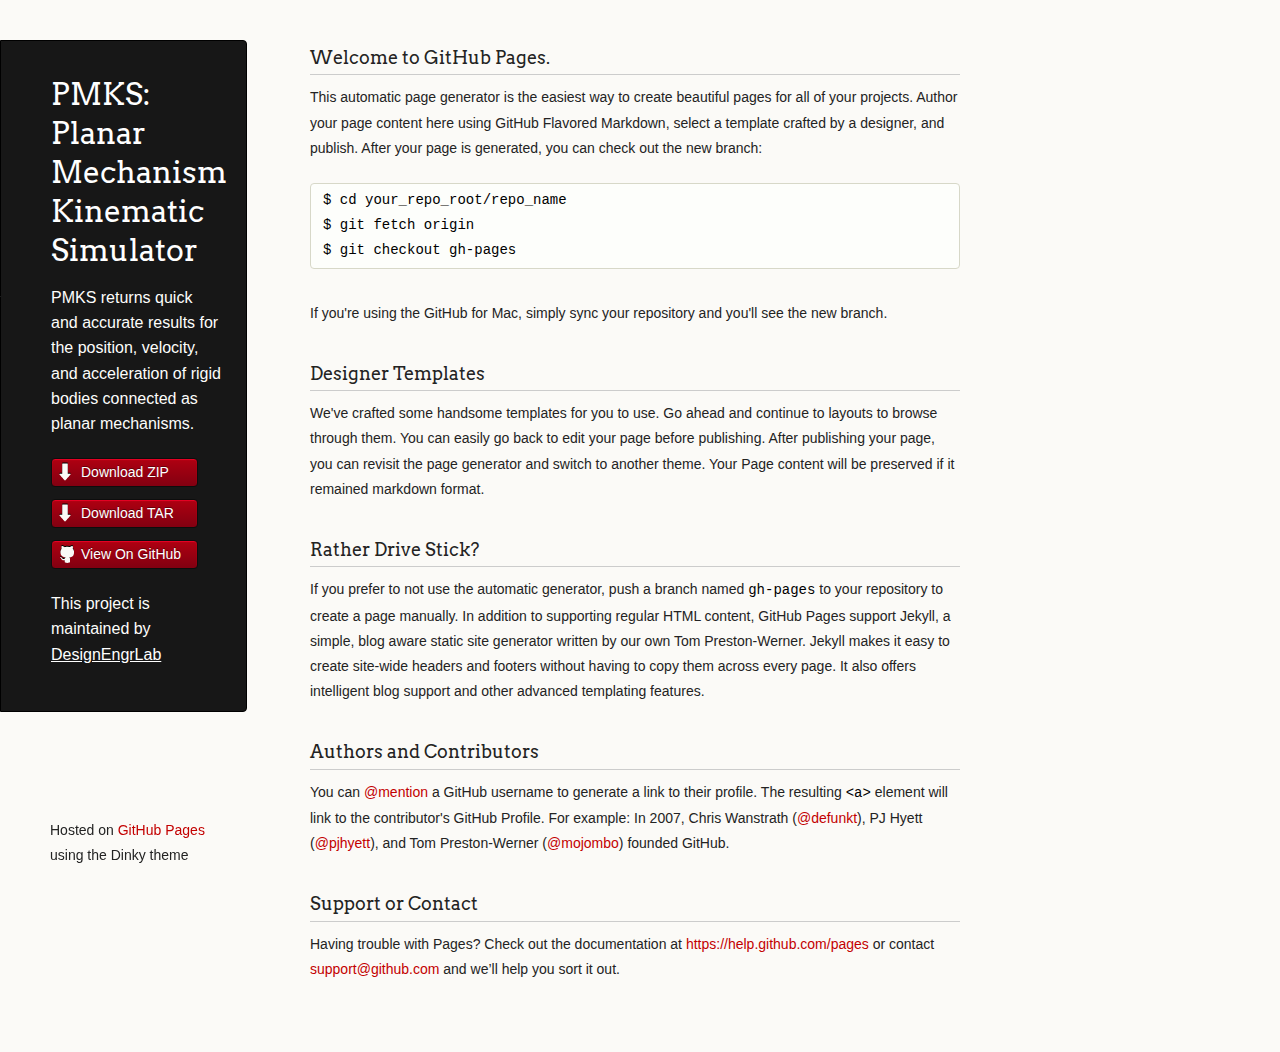
==== index.html @ d0c47548 "Create gh-pages branch via GitHub" ====
<!doctype html>
<html>
  <head>
    <meta charset="utf-8">
    <meta http-equiv="X-UA-Compatible" content="chrome=1">
    <title>PMKS: Planar Mechanism Kinematic Simulator by DesignEngrLab</title>

    <link rel="stylesheet" href="stylesheets/styles.css">
    <link rel="stylesheet" href="stylesheets/github-light.css">
    <script src="javascripts/scale.fix.js"></script>
    <meta name="viewport" content="width=device-width, initial-scale=1, user-scalable=no">
    <!--[if lt IE 9]>
    <script src="//html5shiv.googlecode.com/svn/trunk/html5.js"></script>
    <![endif]-->
  </head>
  <body>
    <div class="wrapper">
      <header>
        <h1 class="header">PMKS: Planar Mechanism Kinematic Simulator</h1>
        <p class="header">PMKS returns quick and accurate results for the position, velocity, and acceleration of rigid bodies connected as planar mechanisms.</p>

        <ul>
          <li class="download"><a class="buttons" href="https://github.com/DesignEngrLab/PMKS/zipball/master">Download ZIP</a></li>
          <li class="download"><a class="buttons" href="https://github.com/DesignEngrLab/PMKS/tarball/master">Download TAR</a></li>
          <li><a class="buttons github" href="https://github.com/DesignEngrLab/PMKS">View On GitHub</a></li>
        </ul>

        <p class="header">This project is maintained by <a class="header name" href="https://github.com/DesignEngrLab">DesignEngrLab</a></p>


      </header>
      <section>
        <h3>
<a id="welcome-to-github-pages" class="anchor" href="#welcome-to-github-pages" aria-hidden="true"><span class="octicon octicon-link"></span></a>Welcome to GitHub Pages.</h3>

<p>This automatic page generator is the easiest way to create beautiful pages for all of your projects. Author your page content here using GitHub Flavored Markdown, select a template crafted by a designer, and publish. After your page is generated, you can check out the new branch:</p>

<pre><code>$ cd your_repo_root/repo_name
$ git fetch origin
$ git checkout gh-pages
</code></pre>

<p>If you're using the GitHub for Mac, simply sync your repository and you'll see the new branch.</p>

<h3>
<a id="designer-templates" class="anchor" href="#designer-templates" aria-hidden="true"><span class="octicon octicon-link"></span></a>Designer Templates</h3>

<p>We've crafted some handsome templates for you to use. Go ahead and continue to layouts to browse through them. You can easily go back to edit your page before publishing. After publishing your page, you can revisit the page generator and switch to another theme. Your Page content will be preserved if it remained markdown format.</p>

<h3>
<a id="rather-drive-stick" class="anchor" href="#rather-drive-stick" aria-hidden="true"><span class="octicon octicon-link"></span></a>Rather Drive Stick?</h3>

<p>If you prefer to not use the automatic generator, push a branch named <code>gh-pages</code> to your repository to create a page manually. In addition to supporting regular HTML content, GitHub Pages support Jekyll, a simple, blog aware static site generator written by our own Tom Preston-Werner. Jekyll makes it easy to create site-wide headers and footers without having to copy them across every page. It also offers intelligent blog support and other advanced templating features.</p>

<h3>
<a id="authors-and-contributors" class="anchor" href="#authors-and-contributors" aria-hidden="true"><span class="octicon octicon-link"></span></a>Authors and Contributors</h3>

<p>You can <a href="https://github.com/blog/821" class="user-mention">@mention</a> a GitHub username to generate a link to their profile. The resulting <code>&lt;a&gt;</code> element will link to the contributor's GitHub Profile. For example: In 2007, Chris Wanstrath (<a href="https://github.com/defunkt" class="user-mention">@defunkt</a>), PJ Hyett (<a href="https://github.com/pjhyett" class="user-mention">@pjhyett</a>), and Tom Preston-Werner (<a href="https://github.com/mojombo" class="user-mention">@mojombo</a>) founded GitHub.</p>

<h3>
<a id="support-or-contact" class="anchor" href="#support-or-contact" aria-hidden="true"><span class="octicon octicon-link"></span></a>Support or Contact</h3>

<p>Having trouble with Pages? Check out the documentation at <a href="https://help.github.com/pages">https://help.github.com/pages</a> or contact <a href="mailto:support@github.com">support@github.com</a> and we’ll help you sort it out.</p>
      </section>
      <footer>
        <p><small>Hosted on <a href="https://pages.github.com">GitHub Pages</a> using the Dinky theme</small></p>
      </footer>
    </div>
    <!--[if !IE]><script>fixScale(document);</script><![endif]-->
		
  </body>
</html>
---- stylesheets/styles.css ----
@import url(https://fonts.googleapis.com/css?family=Arvo:400,700,400italic);

/* MeyerWeb Reset */

html, body, div, span, applet, object, iframe,
h1, h2, h3, h4, h5, h6, p, blockquote, pre,
a, abbr, acronym, address, big, cite, code,
del, dfn, em, img, ins, kbd, q, s, samp,
small, strike, strong, sub, sup, tt, var,
b, u, i, center,
dl, dt, dd, ol, ul, li,
fieldset, form, label, legend,
table, caption, tbody, tfoot, thead, tr, th, td,
article, aside, canvas, details, embed,
figure, figcaption, footer, header, hgroup,
menu, nav, output, ruby, section, summary,
time, mark, audio, video {
  margin: 0;
  padding: 0;
  border: 0;
  font: inherit;
  vertical-align: baseline;
}


/* Base text styles */

body {
  padding:10px 50px 0 0;
  font-family:"Helvetica Neue", Helvetica, Arial, sans-serif;
	font-size: 14px;
	color: #232323;
	background-color: #FBFAF7;
	margin: 0;
	line-height: 1.8em;
	-webkit-font-smoothing: antialiased;

}

h1, h2, h3, h4, h5, h6 {
  color:#232323;
  margin:36px 0 10px;
}

p, ul, ol, table, dl {
  margin:0 0 22px;
}

h1, h2, h3 {
	font-family: Arvo, Monaco, serif;
  line-height:1.3;
	font-weight: normal;
}

h1,h2, h3 {
	display: block;
	border-bottom: 1px solid #ccc;
	padding-bottom: 5px;
}

h1 {
	font-size: 30px;
}

h2 {
	font-size: 24px;
}

h3 {
	font-size: 18px;
}

h4, h5, h6 {
	font-family: Arvo, Monaco, serif;
	font-weight: 700;
}

a {
  color:#C30000;
  font-weight:200;
  text-decoration:none;
}

a:hover {
	text-decoration: underline;
}

a small {
	font-size: 12px;
}

em {
	font-style: italic;
}

strong {
  font-weight:700;
}

ul {
  list-style-position: inside;
  list-style: disc;
  padding-left: 25px;
}

ol {
  list-style-position: inside;
  list-style: decimal;
  padding-left: 25px;
}

blockquote {
  margin: 0;
  padding: 0 0 0 20px;
  font-style: italic;
}

dl, dt, dd, dl p {
	font-color: #444;
}

dl dt {
  font-weight: bold;
}

dl dd {
  padding-left: 20px;
  font-style: italic;
}

dl p {
  padding-left: 20px;
  font-style: italic;
}

hr {
  border:0;
  background:#ccc;
  height:1px;
  margin:0 0 24px;
}

/* Images */

img {
  position: relative;
  margin: 0 auto;
  max-width: 650px;
  padding: 5px;
  margin: 10px 0 32px 0;
  border: 1px solid #ccc;
}

p img {
  display: inline;
  margin: 0;
  padding: 0;
  vertical-align: middle;
  text-align: center;
  border: none;
}

/* Code blocks */

code, pre {
	font-family: Monaco, "Bitstream Vera Sans Mono", "Lucida Console", Terminal, monospace;
  color:#000;
  font-size:14px;
}

pre {
	padding: 4px 12px;
  background: #FDFEFB;
  border-radius:4px;
  border:1px solid #D7D8C8;
  overflow: auto;
  overflow-y: hidden;
	margin-bottom: 32px;
}


/* Tables */

table {
  width:100%;
}

table {
  border: 1px solid #ccc;
  margin-bottom: 32px;
  text-align: left;
 }

th {
  font-family: 'Arvo', Helvetica, Arial, sans-serif;
	font-size: 18px;
	font-weight: normal;
  padding: 10px;
  background: #232323;
  color: #FDFEFB;
 }

td {
  padding: 10px;
	background: #ccc;
 }


/* Wrapper */
.wrapper {
  width:960px;
}


/* Header */

header {
	background-color: #171717;
	color: #FDFDFB;
  width:170px;
  float:left;
  position:fixed;
	border: 1px solid #000;
	-webkit-border-top-right-radius: 4px;
	-webkit-border-bottom-right-radius: 4px;
	-moz-border-radius-topright: 4px;
	-moz-border-radius-bottomright: 4px;
	border-top-right-radius: 4px;
	border-bottom-right-radius: 4px;
	padding: 34px 25px 22px 50px;
	margin: 30px 25px 0 0;
	-webkit-font-smoothing: antialiased;
}

p.header {
	font-size: 16px;
}

h1.header {
	font-family: Arvo, sans-serif;
	font-size: 30px;
	font-weight: 300;
	line-height: 1.3em;
	border-bottom: none;
	margin-top: 0;
}


h1.header, a.header, a.name, header a{
	color: #fff;
}

a.header {
	text-decoration: underline;
}

a.name {
	white-space: nowrap;
}

header ul {
  list-style:none;
  padding:0;
}

header li {
	list-style-type: none;
  width:132px;
  height:15px;
	margin-bottom: 12px;
	line-height: 1em;
	padding: 6px 6px 6px 7px;

	background: #AF0011;
	background: -moz-linear-gradient(top, #AF0011 0%, #820011 100%);
  background: -webkit-gradient(linear, left top, left bottom, color-stop(0%,#f8f8f8), color-stop(100%,#dddddd));
  background: -webkit-linear-gradient(top, #AF0011 0%,#820011 100%);
  background: -o-linear-gradient(top, #AF0011 0%,#820011 100%);
  background: -ms-linear-gradient(top, #AF0011 0%,#820011 100%);
  background: linear-gradient(top, #AF0011 0%,#820011 100%);

	border-radius:4px;
  border:1px solid #0D0D0D;

	-webkit-box-shadow: inset 0px 1px 1px 0 rgba(233,2,38, 1);
	box-shadow: inset 0px 1px 1px 0 rgba(233,2,38, 1);

}

header li:hover {
	background: #C3001D;
	background: -moz-linear-gradient(top, #C3001D 0%, #950119 100%);
  background: -webkit-gradient(linear, left top, left bottom, color-stop(0%,#f8f8f8), color-stop(100%,#dddddd));
  background: -webkit-linear-gradient(top, #C3001D 0%,#950119 100%);
  background: -o-linear-gradient(top, #C3001D 0%,#950119 100%);
  background: -ms-linear-gradient(top, #C3001D 0%,#950119 100%);
  background: linear-gradient(top, #C3001D 0%,#950119 100%);
}

a.buttons {
	-webkit-font-smoothing: antialiased;
	background: url(../images/arrow-down.png) no-repeat;
	font-weight: normal;
	text-shadow: rgba(0, 0, 0, 0.4) 0 -1px 0;
	padding: 2px 2px 2px 22px;
	height: 30px;
}

a.github {
	background: url(../images/octocat-small.png) no-repeat 1px;
}

a.buttons:hover {
	color: #fff;
	text-decoration: none;
}


/* Section - for main page content */

section {
  width:650px;
  float:right;
  padding-bottom:50px;
}


/* Footer */

footer {
  width:170px;
  float:left;
  position:fixed;
  bottom:10px;
	padding-left: 50px;
}

@media print, screen and (max-width: 960px) {

  div.wrapper {
    width:auto;
    margin:0;
  }

  header, section, footer {
    float:none;
    position:static;
    width:auto;
  }

	footer {
		border-top: 1px solid #ccc;
		margin:0 84px 0 50px;
		padding:0;
	}

  header {
    padding-right:320px;
  }

  section {
    padding:20px 84px 20px 50px;
    margin:0 0 20px;
  }

  header a small {
    display:inline;
  }

  header ul {
    position:absolute;
    right:130px;
    top:84px;
  }
}

@media print, screen and (max-width: 720px) {
  body {
    word-wrap:break-word;
  }

  header {
    padding:10px 20px 0;
		margin-right: 0;
  }

	section {
    padding:10px 0 10px 20px;
    margin:0 0 30px;
  }

	footer {
		margin: 0 0 0 30px;
	}

  header ul, header p.view {
    position:static;
  }
}

@media print, screen and (max-width: 480px) {

  header ul li.download {
    display:none;
  }

	footer {
		margin: 0 0 0 20px;
	}

	footer a{
		display:block;
	}

}

@media print {
  body {
    padding:0.4in;
    font-size:12pt;
    color:#444;
  }
}
---- stylesheets/github-light.css ----
/*
   Copyright 2014 GitHub Inc.

   Licensed under the Apache License, Version 2.0 (the "License");
   you may not use this file except in compliance with the License.
   You may obtain a copy of the License at

       http://www.apache.org/licenses/LICENSE-2.0

   Unless required by applicable law or agreed to in writing, software
   distributed under the License is distributed on an "AS IS" BASIS,
   WITHOUT WARRANTIES OR CONDITIONS OF ANY KIND, either express or implied.
   See the License for the specific language governing permissions and
   limitations under the License.

*/

.pl-c /* comment */ {
  color: #969896;
}

.pl-c1      /* constant, markup.raw, meta.diff.header, meta.module-reference, meta.property-name, support, support.constant, support.variable, variable.other.constant */,
.pl-s .pl-v /* string variable */ {
  color: #0086b3;
}

.pl-e  /* entity */,
.pl-en /* entity.name */ {
  color: #795da3;
}

.pl-s .pl-s1 /* string source */,
.pl-smi      /* storage.modifier.import, storage.modifier.package, storage.type.java, variable.other, variable.parameter.function */ {
  color: #333;
}

.pl-ent /* entity.name.tag */ {
  color: #63a35c;
}

.pl-k /* keyword, storage, storage.type */ {
  color: #a71d5d;
}

.pl-pds              /* punctuation.definition.string, string.regexp.character-class */,
.pl-s                /* string */,
.pl-s .pl-pse .pl-s1 /* string punctuation.section.embedded source */,
.pl-sr               /* string.regexp */,
.pl-sr .pl-cce       /* string.regexp constant.character.escape */,
.pl-sr .pl-sra       /* string.regexp string.regexp.arbitrary-repitition */,
.pl-sr .pl-sre       /* string.regexp source.ruby.embedded */ {
  color: #183691;
}

.pl-v /* variable */ {
  color: #ed6a43;
}

.pl-id /* invalid.deprecated */ {
  color: #b52a1d;
}

.pl-ii /* invalid.illegal */ {
  background-color: #b52a1d;
  color: #f8f8f8;
}

.pl-sr .pl-cce /* string.regexp constant.character.escape */ {
  color: #63a35c;
  font-weight: bold;
}

.pl-ml /* markup.list */ {
  color: #693a17;
}

.pl-mh        /* markup.heading */,
.pl-mh .pl-en /* markup.heading entity.name */,
.pl-ms        /* meta.separator */ {
  color: #1d3e81;
  font-weight: bold;
}

.pl-mq /* markup.quote */ {
  color: #008080;
}

.pl-mi /* markup.italic */ {
  color: #333;
  font-style: italic;
}

.pl-mb /* markup.bold */ {
  color: #333;
  font-weight: bold;
}

.pl-md /* markup.deleted, meta.diff.header.from-file */ {
  background-color: #ffecec;
  color: #bd2c00;
}

.pl-mi1 /* markup.inserted, meta.diff.header.to-file */ {
  background-color: #eaffea;
  color: #55a532;
}

.pl-mdr /* meta.diff.range */ {
  color: #795da3;
  font-weight: bold;
}

.pl-mo /* meta.output */ {
  color: #1d3e81;
}
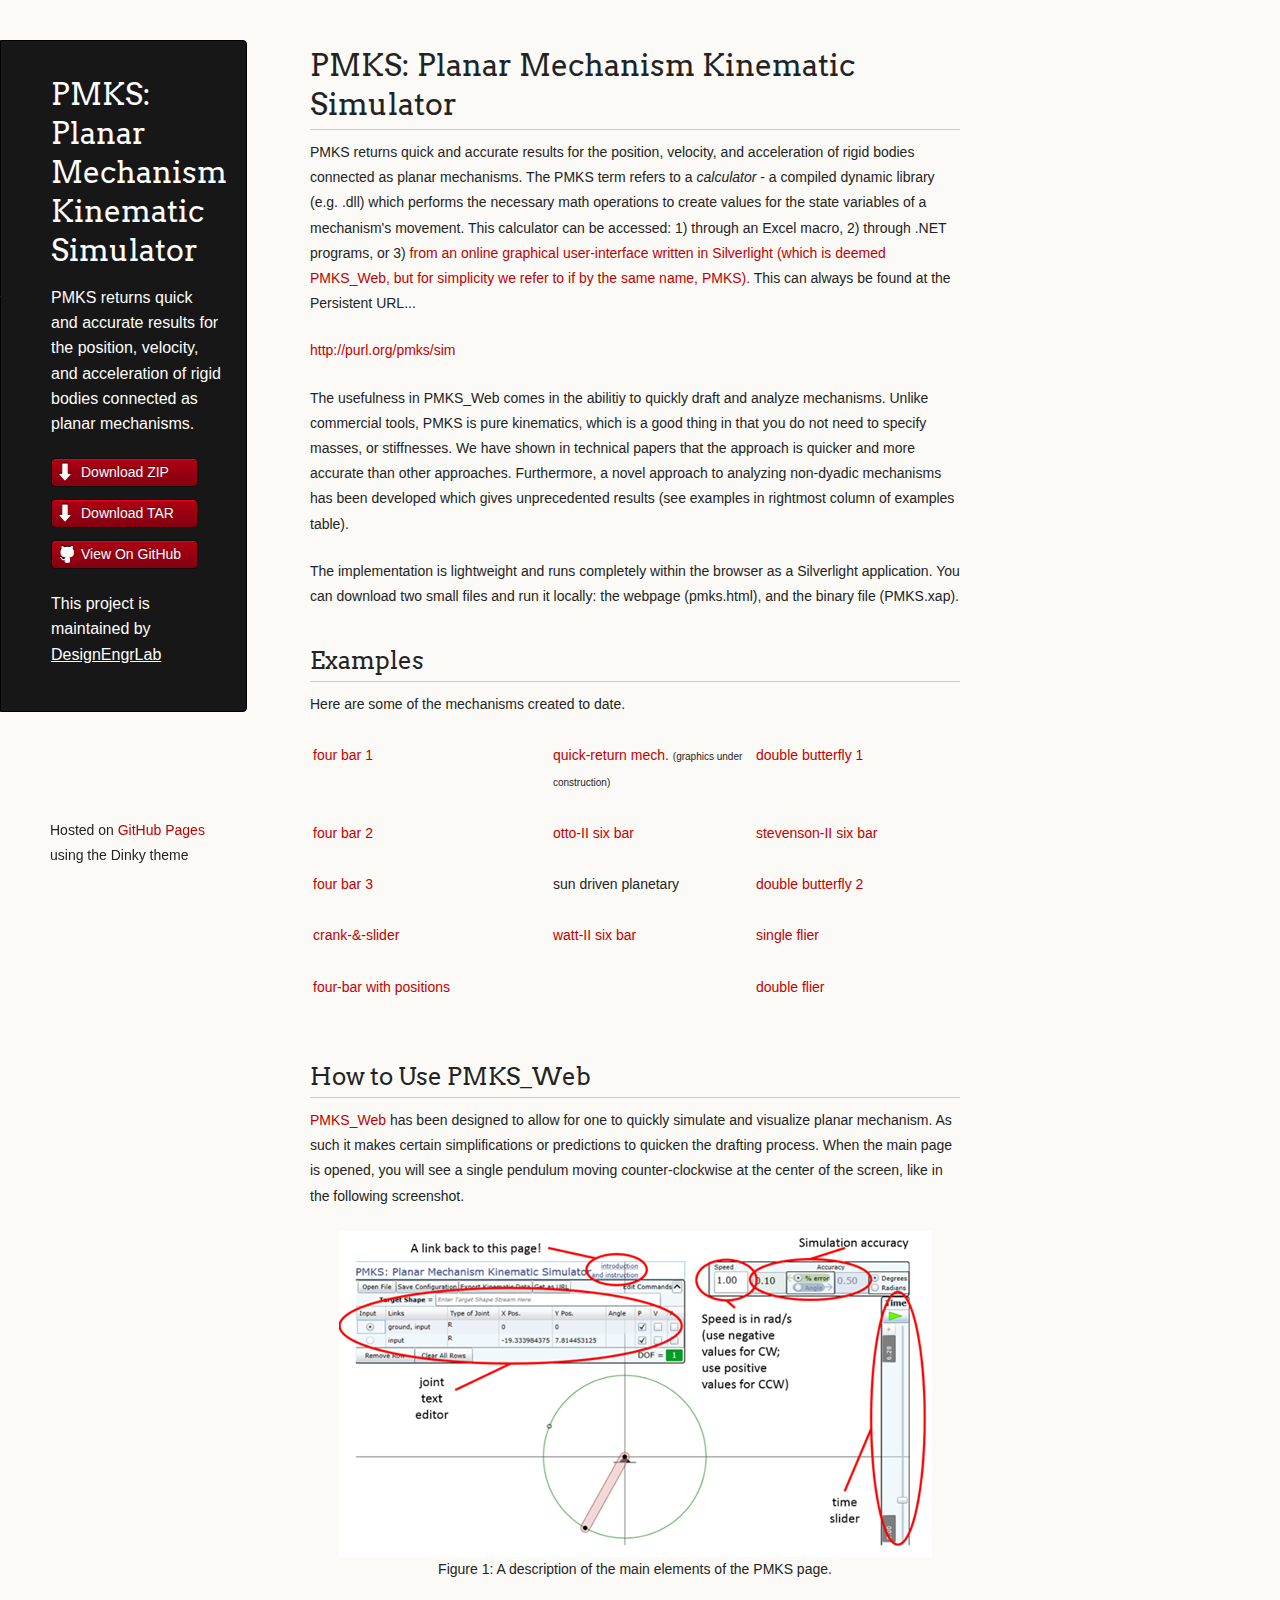
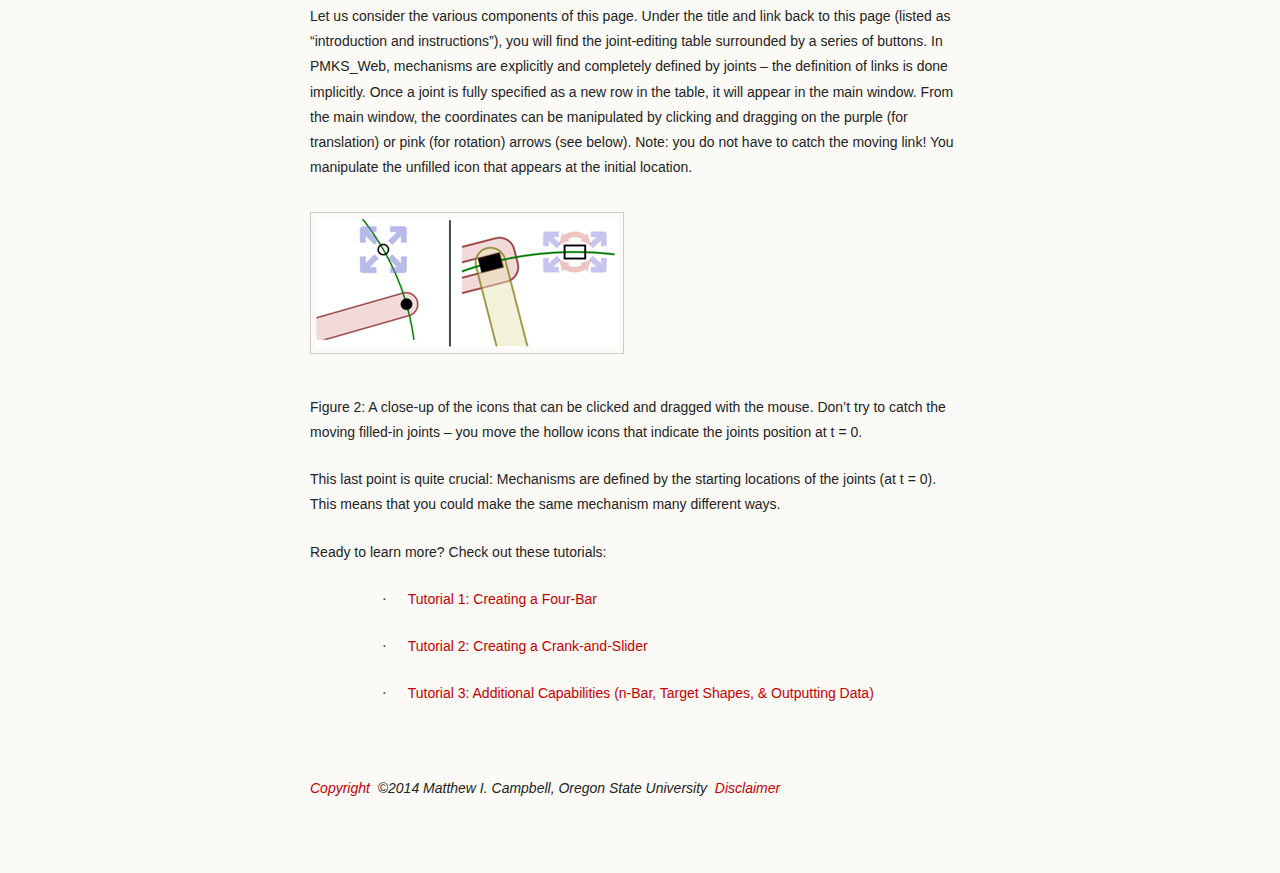
==== commit 58c358f1: "merging in other files" ====
--- a/index.html
+++ b/index.html
@@ -30,38 +30,183 @@
 
       </header>
       <section>
-        <h3>
-<a id="welcome-to-github-pages" class="anchor" href="#welcome-to-github-pages" aria-hidden="true"><span class="octicon octicon-link"></span></a>Welcome to GitHub Pages.</h3>
-
-<p>This automatic page generator is the easiest way to create beautiful pages for all of your projects. Author your page content here using GitHub Flavored Markdown, select a template crafted by a designer, and publish. After your page is generated, you can check out the new branch:</p>
-
-<pre><code>$ cd your_repo_root/repo_name
-$ git fetch origin
-$ git checkout gh-pages
-</code></pre>
-
-<p>If you're using the GitHub for Mac, simply sync your repository and you'll see the new branch.</p>
-
-<h3>
-<a id="designer-templates" class="anchor" href="#designer-templates" aria-hidden="true"><span class="octicon octicon-link"></span></a>Designer Templates</h3>
-
-<p>We've crafted some handsome templates for you to use. Go ahead and continue to layouts to browse through them. You can easily go back to edit your page before publishing. After publishing your page, you can revisit the page generator and switch to another theme. Your Page content will be preserved if it remained markdown format.</p>
-
-<h3>
-<a id="rather-drive-stick" class="anchor" href="#rather-drive-stick" aria-hidden="true"><span class="octicon octicon-link"></span></a>Rather Drive Stick?</h3>
-
-<p>If you prefer to not use the automatic generator, push a branch named <code>gh-pages</code> to your repository to create a page manually. In addition to supporting regular HTML content, GitHub Pages support Jekyll, a simple, blog aware static site generator written by our own Tom Preston-Werner. Jekyll makes it easy to create site-wide headers and footers without having to copy them across every page. It also offers intelligent blog support and other advanced templating features.</p>
-
-<h3>
-<a id="authors-and-contributors" class="anchor" href="#authors-and-contributors" aria-hidden="true"><span class="octicon octicon-link"></span></a>Authors and Contributors</h3>
-
-<p>You can <a href="https://github.com/blog/821" class="user-mention">@mention</a> a GitHub username to generate a link to their profile. The resulting <code>&lt;a&gt;</code> element will link to the contributor's GitHub Profile. For example: In 2007, Chris Wanstrath (<a href="https://github.com/defunkt" class="user-mention">@defunkt</a>), PJ Hyett (<a href="https://github.com/pjhyett" class="user-mention">@pjhyett</a>), and Tom Preston-Werner (<a href="https://github.com/mojombo" class="user-mention">@mojombo</a>) founded GitHub.</p>
-
-<h3>
-<a id="support-or-contact" class="anchor" href="#support-or-contact" aria-hidden="true"><span class="octicon octicon-link"></span></a>Support or Contact</h3>
-
-<p>Having trouble with Pages? Check out the documentation at <a href="https://help.github.com/pages">https://help.github.com/pages</a> or contact <a href="mailto:support@github.com">support@github.com</a> and we’ll help you sort it out.</p>
-      </section>
+     <h1>PMKS: Planar
+Mechanism Kinematic Simulator<o:p></o:p></h1>
+		<p>PMKS returns quick and accurate results for the position, velocity, and
+  acceleration of rigid bodies connected as planar mechanisms. The PMKS term
+  refers to a <em>calculator</em> - a compiled dynamic library (e.g. .<span
+  >dll</span>) which performs the necessary math operations to
+  create values for the state variables of a mechanism's movement. This
+  calculator can be accessed: 1) through an Excel macro, 2) through .NET
+  programs, or 3) <a href="pmks.html">from an online graphical user-interface written in
+  Silverlight (which is deemed PMKS_Web, but for
+  simplicity we refer to if by the same name, PMKS).</a>
+  This can always be found at the Persistent URL...</p>
+		<p ><a href="http://purl.org/pmks/sim">http://purl.org/pmks/sim</a></p>
+		<p>The usefulness in <span >PMKS_Web</span> comes in the 
+		<span
+  >abilitiy</span> to quickly draft and analyze mechanisms. Unlike
+  commercial tools, PMKS is pure kinematics, which is a good thing in that you
+  do not need to specify masses, or <span >stiffnesses</span>. We
+  have shown in technical papers that the approach is quicker and more accurate
+  than other approaches. Furthermore, a novel approach to analyzing non-dyadic
+  mechanisms has been developed which gives unprecedented results (see examples
+  in rightmost column of examples table).</p>
+		<p>The implementation is lightweight and runs completely within the browser
+  as a Silverlight application. You can download two small files and run it
+  locally: the webpage (pmks.html), and the binary file (<span >PMKS.xap</span>).</p>
+		<h2>Examples<o:p></o:p></h2>
+		<p>Here are some of the mechanisms created to date.</p>
+		<table Table border=0 cellpadding=0 width="100%"
+   style='width:100.0%;'>
+			<tr>
+				<td width=296 style='width:222.0pt;padding:.75pt .75pt .75pt .75pt'>
+				<p >
+				<a href="pmks.html?mech=ground input R 0 0 tfft|input coupler R 25 0 tfff|coupler output R 30 38 0 tfff|output ground R 50 0 0 tfff|">four
+    bar 1</a><o:p></o:p></p>
+				</td>
+				<td width=246 style='width:184.5pt;padding:.75pt .75pt .75pt .75pt'>
+				<p >
+				<a
+    href="pmks.html?mech=ground%20input%20R%200%200%20ffft|input%20coupler%20rp%202%200%200%20ffff|coupler%20ground%20R%205%200%20ffff|coupler%20R%204%204%20ffff|input%20R%202%200%20ffff|">quick-return
+    mech.</a> <span class=auto-style21><span style='font-size:7.5pt;
+    '>(graphics under construction)</span></span><o:p></o:p></p>
+				</td>
+				<td style='padding:.75pt .75pt .75pt .75pt'>
+				<p >
+				<a href="pmks.html?set=s-50&amp;mech=input ground R 0 -6 0 ffft|leg1 ground R -53 -24 0 ffff|leg2 ground R 30 -19 0 ffff|wing1 leg1 r -61 20 0 ffff|wing1 wing2 r -27 30 0 tfff|up1 wing1 r -36 20 0 ffff|input up1 r -5 4 0 ffff|input up2 r 0 4 0 ffff|up2 wing2 r 0 23 0 ffff|wing2 leg2 r 29 28 0 ffff|">double
+    butterfly 1</a><o:p></o:p></p>
+				</td>
+			</tr>
+			<tr>
+				<td width=296 style='width:222.0pt;padding:.75pt .75pt .75pt .75pt'>
+				<p >
+				<a href="pmks.html?mech=ground input R 0 0 ffft|input coupler R 35 0 0 ffff|coupler output R 30 35 0 ffff|output ground R 0 -13 0 ffff|coupler R -26 -25 0 tfff|">four
+    bar 2</a><o:p></o:p></p>
+				</td>
+				<td width=246 style='width:184.5pt;padding:.75pt .75pt .75pt .75pt'>
+				<p >
+				<a
+    href="pmks.html?mech=input%20ground%20r%2030%200%20ffft|input%20coupler%20r%2030%208%200%20ffff|coupler%20intermed%20r%2020%2010%200%20ffff|intermed%20ground%20r%2020%200%20ffff|intermed%20coupler2%20r%2020%2018%20ffff|coupler2%20output%20r%200%2020%20ffff|output%20ground%20R%200%200%20ffff|">
+				<span
+    >otto</span>-II six bar</a><o:p></o:p></p>
+				</td>
+				<td width=245 style='width:183.75pt;padding:.75pt .75pt .75pt .75pt'>
+				<p >
+				<a
+    href="pmks.html?mech=input%20ground%20r%200.18%20-6.65%20ffft|ground%20output%20r%2010.139%20-5.94%20ffff|input%20tern1%20r%200%20-2.75%20ffff|tern1%20top%20r%201.397%200.24%20ffff|tern1%20bottom%20r%202.796%20-2.63%20ffff|top%20output%20r%208.104%201.36%20ffff|bottom%20output%20r%205.581%200%20ffff|">
+				<span
+    >stevenson</span>-II six bar</a><o:p></o:p></p>
+				</td>
+			</tr>
+			<tr>
+				<td width=296 style='width:222.0pt;padding:.75pt .75pt .75pt .75pt'>
+				<p >
+				<a href="pmks.html?mech=ground input R -56 -41 0 ffft|input coupler R -45 81 0 ffff|coupler output R 118 88.5 0 ffff|output ground R 94 -47 0 ffff|coupler R -94 41 0 tfff|">four bar 3</a><o:p></o:p></p>
+				</td>
+				<td width=246 style='width:184.5pt;padding:.75pt .75pt .75pt .75pt'>
+				<p >sun
+    driven planetary<o:p></o:p></p>
+				</td>
+				<td style='padding:.75pt .75pt .75pt .75pt'>
+				<p >
+				<a
+    href="pmks.html?mech=DER%20ground%20r%207.4%204.2%20ffft|OA%20ground%20r%200%200%20ffff|GS%20ground%20r%2013%200%20ffff|OA%20ABC%20r%204.1276%2011.27%20ffff|ABC%20BFG%20r%2010.4289%2014.25%20ffff|ABC%20CD%20r%206.4193%209.7727%20ffff|CD%20DER%20r%205.9286%202.85%20ffff|DER%20EF%20r%204.4152%203.9%20ffff|EF%20BFG%20r%206.8309%2012.57%20ffff|BFG%20GS%20r%208.1434%209.87%20ffff|">double
+    butterfly 2</a><o:p></o:p></p>
+				</td>
+			</tr>
+			<tr>
+				<td width=296 style='width:222.0pt;padding:.75pt .75pt .75pt .75pt'>
+				<p >
+				<a
+    href="pmks.html?mech=ground%20input%20R%200%200%20ffft|input%20coupler%20R%200%2010%20tfff|coupler%20output%20R%2012%202%20tttf|ground%20output%20P%2012%200%200%20tttf|">crank-&amp;-slider</a><o:p></o:p></p>
+				</td>
+				<td width=246 style='width:184.5pt;padding:.75pt .75pt .75pt .75pt'>
+				<p >
+				<a
+    href="pmks.html?mech=ground%20input%20R%200%200%20ffft|input%20coupler%20R%200%202%20ffff|coupler%20triangle%20R%202.73%206.189%20ffff|ground%20triangle%20R%206%200%20ffff|triangle%20c2%20R%205.736%207.778%20ffff|c2%20output%20r%2014.1268%208.17%20ffff|output%20ground%20r%2012.4%201.8%20ffff|">watt-II
+    six bar</a><o:p></o:p></p>
+				</td>
+				<td style='padding:.75pt .75pt .75pt .75pt'>
+				<p >
+				<a
+    href="pmks.html?mech=HAO%20ground%20r%20-1.5%20-8%20ffft|HAO%20AB%20r%20-3.655%20-6.35%20ffff|AB%20BEC%20r%20-4.495%20-3.47%20ffff|BEC%20CD%20r%20-2.735%20-3.98%20ffff|CD%20DFH%20r%20-0.468%20-3.6%20ffff|BEC%20EG%20r%200.303%20-1.7%20ffff|DFH%20FIG%20r%200.259%20-5.12%20ffff|EG%20FIG%20r%202.74%20-5%20ffff|HAO%20DFH%20r%20-2.079%20-6.12%20ffff|ground%20FIG%20r%203.001%20-8.9%20ffff|">single
+    flier</a><o:p></o:p></p>
+				</td>
+			</tr>
+			<tr>
+				<td width=296 style='width:222.0pt;padding:.75pt .75pt .75pt .75pt'>
+				<p >
+				<a href="http://people.oregonstate.edu/~campmatt/pmks/pmks.html?set=f0.5&amp;ts=M-77 -95h-60v4M-162 -22v60h4M0 106v60h4&amp;mech=ground input R -58.6 14 0 tfff|input lid R 0 106 0 tfff|lid output R 0 166 0 tfff|output ground R 0 0 0 tfff|">
+				four-bar with positions</a></p>
+				</td>
+				<td width=246 style='width:184.5pt;padding:.75pt .75pt .75pt .75pt'>
+				<p >&nbsp;<o:p></o:p></p>
+				</td>
+				<td style='padding:.75pt .75pt .75pt .75pt'>
+				<p >
+				<a href="pmks.html?mech=AO ground r -11.7 -14.3 0 ffft|IS ground r 18.3 -12.9 0 ffff|AO ABC r -15.8 -2.6 0 ffff|ABC BD r -12.5 12.27 0 tfff|ABC CFQ r 1.54 6 0 ffff|BD DEG r 10 -10.3 0 tfff|DEG EF r 3.9 -3.8 0 tfff|EF CFQ r 10.3 2.15 0 ffff|DEG GHI r 9.6 8.3 0 tfff|GHI HR r 18.5 1.9 0 ffff|IS GHI r 16.4 -6 0 ffff|HR ground r 8.95 -4 0 ffff|CFQ ground r 3.2 -13.4 0 ffff|">double
+    flier</a><o:p></o:p></p>
+				</td>
+			</tr>
+		</table>
+		<h2>How to Use <span
+  >PMKS_Web</span><o:p></o:p></h2>
+		<p><span ><a href="pmks.html">PMKS_Web</a></span> has been designed to allow for one to
+  quickly simulate and visualize planar mechanism. As such it makes certain
+  simplifications or predictions to quicken the drafting process. When the main
+  page is opened, you will see a single pendulum moving counter-clockwise at
+  the center of the screen, like in the following screenshot.</p>
+		<p align=center style='text-align:center'><a href="pmks.html">
+		<img src="images/mainpage-screenshot.png" class="auto-style2" ></a><br>
+		<i>Figure
+  1: A description of the main elements of the PMKS page.<o:p></o:p></i></p>
+		<p>Let us consider the various components of this page. Under the title and
+  link back to this page (listed as “introduction and instructions”), you will
+  find the joint-editing table surrounded by a series of buttons. In 
+		<span
+  >PMKS_Web</span>, mechanisms are explicitly and completely
+  defined by joints – the <b>definition of
+  links is done implicitly</b>. Once a joint is fully specified as a new row in
+  the table, it will appear in the main window. From the main window, the
+  coordinates can be manipulated by clicking and dragging on the purple (for
+  translation) or pink (for rotation) arrows (see below). Note: you do not have
+  to catch the moving link! You manipulate the unfilled icon that appears at
+  the initial location. </p>
+		<div class="auto-style1" >
+			<img  
+  src="images/moveIcon.png"><![endif]><i><br>Figure
+  2: A close-up of the icons that can be clicked and dragged with the mouse.
+  Don’t try to catch the moving filled-in joints – you move the hollow icons
+  that indicate the joints position at t = 0.</i></div>
+		</p>
+		<p >This last point is quite crucial: Mechanisms are defined by the starting
+  locations of the joints (at t = 0). This means that you could make the same
+  mechanism many different ways.</p>
+		<p >Ready to learn more? Check out these tutorials: </p>
+		<p style='margin-left:1.0in;text-indent:-.25in;' >
+		<span
+  style='font-family:Symbol;'>·<span style='font:7.0pt "Times New Roman"'>&nbsp;&nbsp;&nbsp;&nbsp;&nbsp;&nbsp;&nbsp;&nbsp;
+  	  </span></span><a href="tutorial1.htm">Tutorial
+  1: Creating a Four-Bar</a> </p>
+		<p style='margin-left:1.0in;text-indent:-.25in;' >
+		<span
+  style='font-family:Symbol;'>·<span style='font:7.0pt "Times New Roman"'>&nbsp;&nbsp;&nbsp;&nbsp;&nbsp;&nbsp;&nbsp;&nbsp;
+  	  </span></span><a href="tutorial2.htm">Tutorial
+  2: Creating a Crank-and-Slider</a></p>
+		<p style='margin-left:1.0in;text-indent:-.25in;' >
+		<span
+  style='font-family:Symbol;'>·<span style='font:7.0pt "Times New Roman"'>&nbsp;&nbsp;&nbsp;&nbsp;&nbsp;&nbsp;&nbsp;&nbsp;
+  	  </span></span><a href="tutorial3.htm">Tutorial
+  3: Additional Capabilities (n-Bar, Target Shapes, &amp; Outputting Data)</a></p>
+		<p style='margin-left:1.0in;text-indent:-.25in;' >
+		&nbsp;</p><p class="auto-style1" ><a href="http://oregonstate.edu/copyright">
+		<em><span class="auto-style3">Copyright</span></em></a><em><span class="auto-style3">&nbsp; ©2014 Matthew I. Campbell,  Oregon 
+State University&nbsp; </span> </em> <a href="http://oregonstate.edu/disclaimer"><em>
+		<span class="auto-style3">Disclaimer</span></em></a> 
+
+		
+   </section>
       <footer>
         <p><small>Hosted on <a href="https://pages.github.com">GitHub Pages</a> using the Dinky theme</small></p>
       </footer>
--- a/stylesheets/styles.css
+++ b/stylesheets/styles.css
@@ -1,4 +1,4 @@
-@import url(https://fonts.googleapis.com/css?family=Arvo:400,700,400italic);
+﻿@import url(https://fonts.googleapis.com/css?family=Arvo:400,700,400italic);
 
 /* MeyerWeb Reset */
 
@@ -181,30 +181,6 @@
 
 /* Tables */
 
-table {
-  width:100%;
-}
-
-table {
-  border: 1px solid #ccc;
-  margin-bottom: 32px;
-  text-align: left;
- }
-
-th {
-  font-family: 'Arvo', Helvetica, Arial, sans-serif;
-	font-size: 18px;
-	font-weight: normal;
-  padding: 10px;
-  background: #232323;
-  color: #FDFEFB;
- }
-
-td {
-  padding: 10px;
-	background: #ccc;
- }
-
 
 /* Wrapper */
 .wrapper {
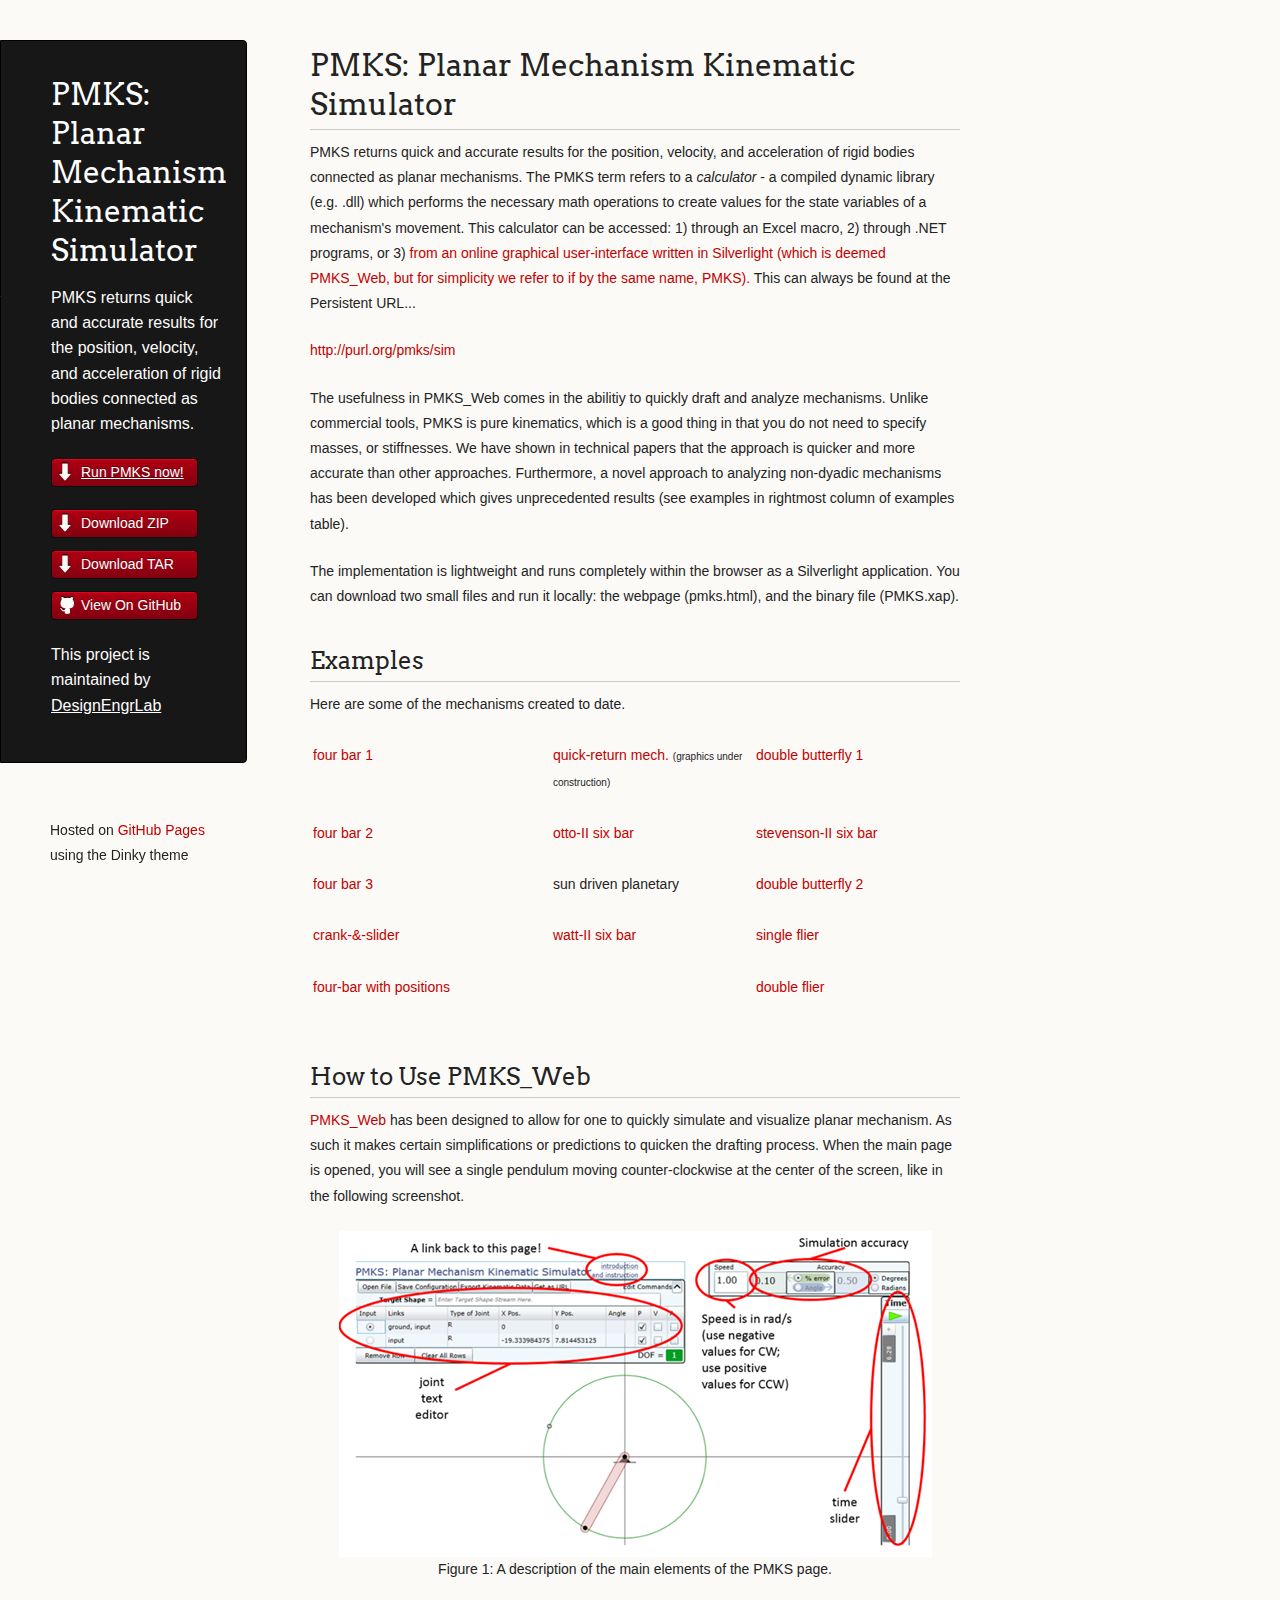
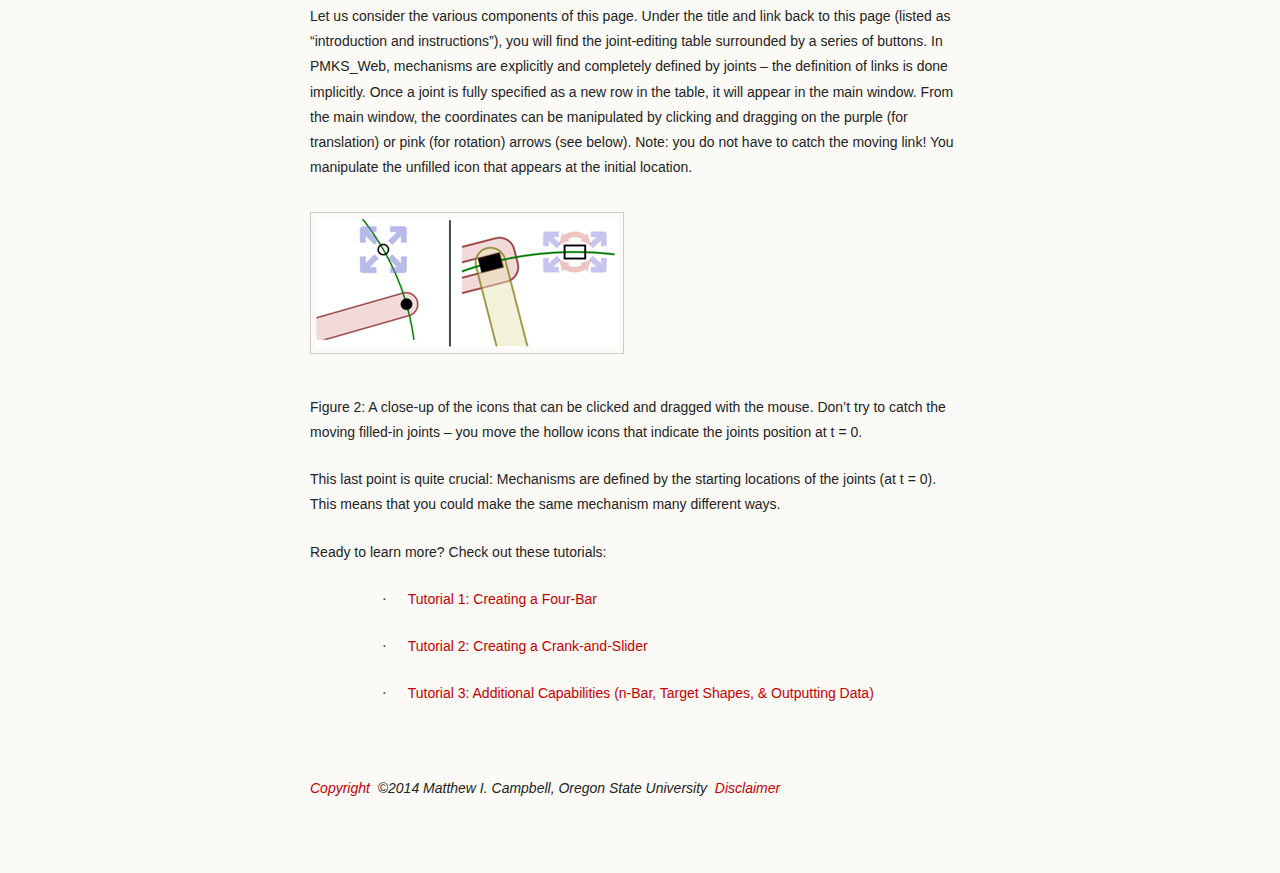
==== commit e1a57b84: "updating pages" ====
--- a/index.html
+++ b/index.html
@@ -19,6 +19,9 @@
         <h1 class="header">PMKS: Planar Mechanism Kinematic Simulator</h1>
         <p class="header">PMKS returns quick and accurate results for the position, velocity, and acceleration of rigid bodies connected as planar mechanisms.</p>
 
+        <ul>
+          <li><a class="buttons header" href="pmks.html">Run PMKS now!</a></li>
+        </ul>
         <ul>
           <li class="download"><a class="buttons" href="https://github.com/DesignEngrLab/PMKS/zipball/master">Download ZIP</a></li>
           <li class="download"><a class="buttons" href="https://github.com/DesignEngrLab/PMKS/tarball/master">Download TAR</a></li>
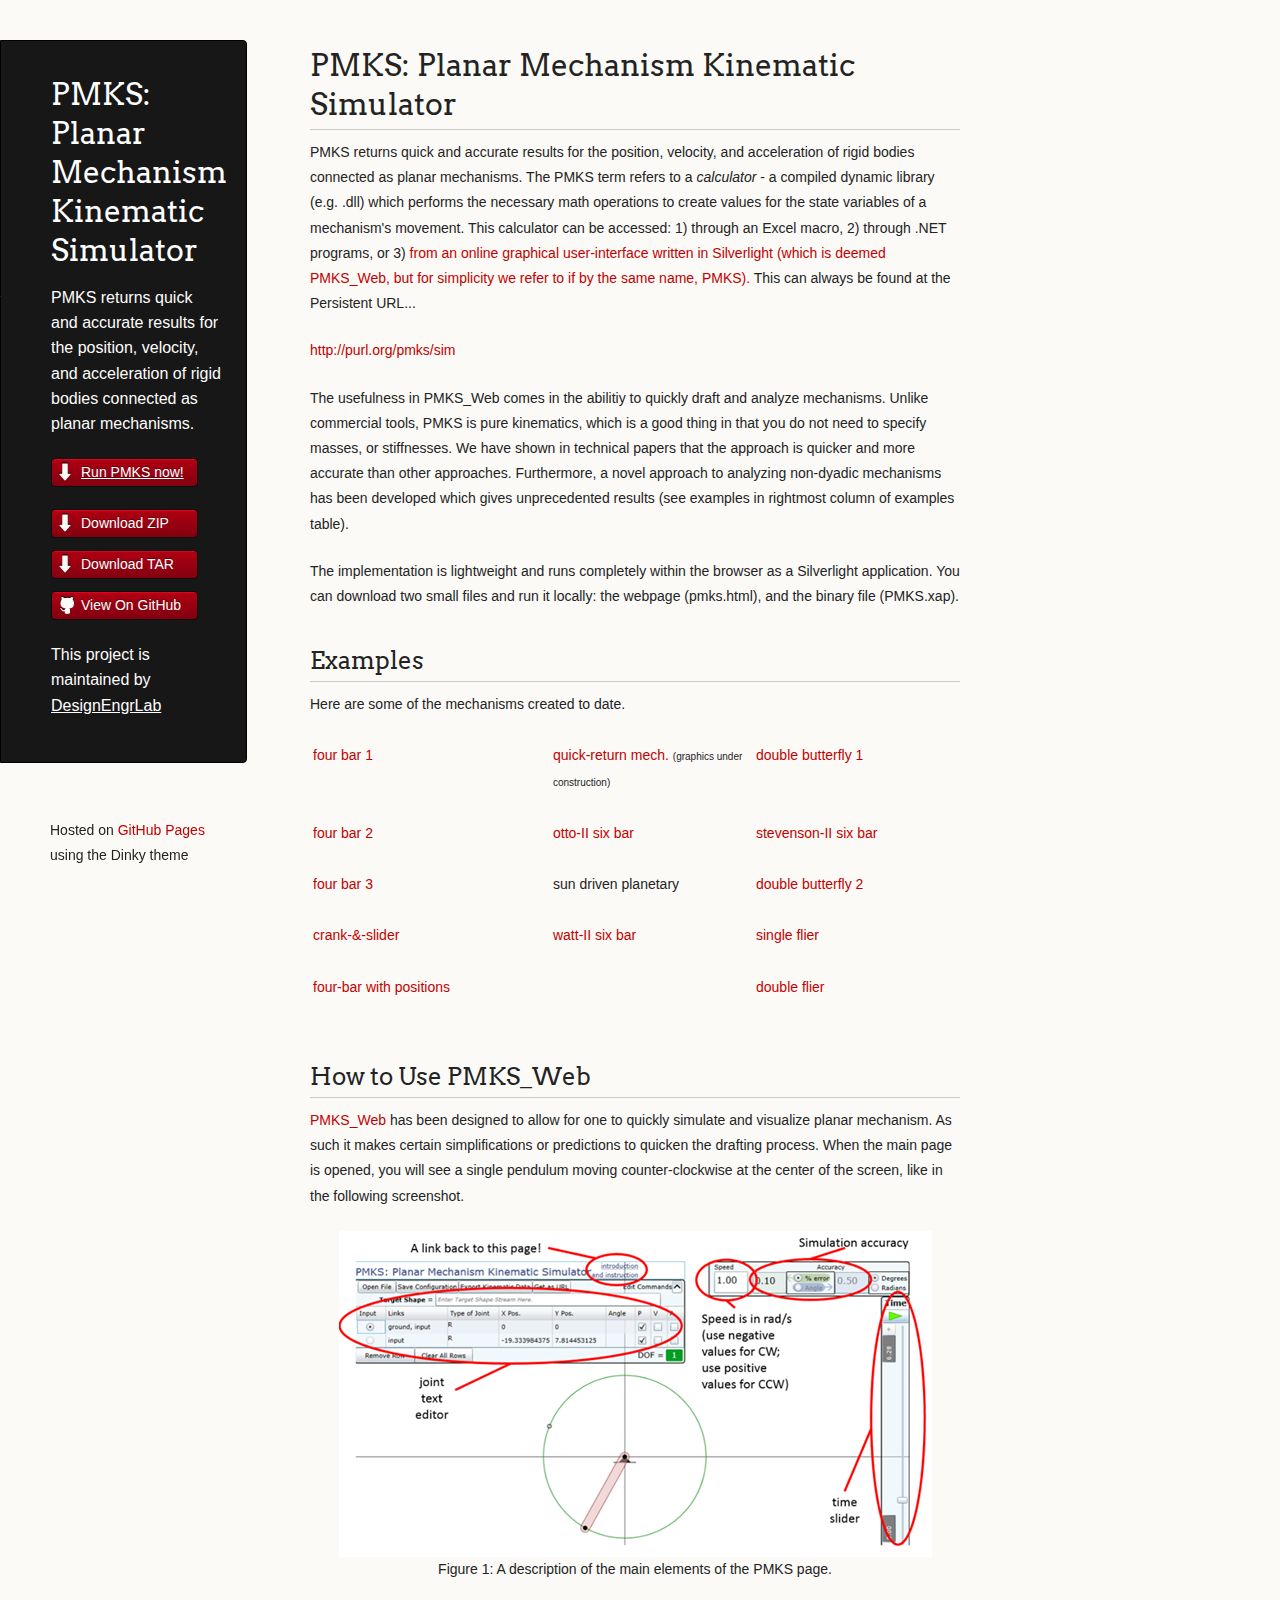
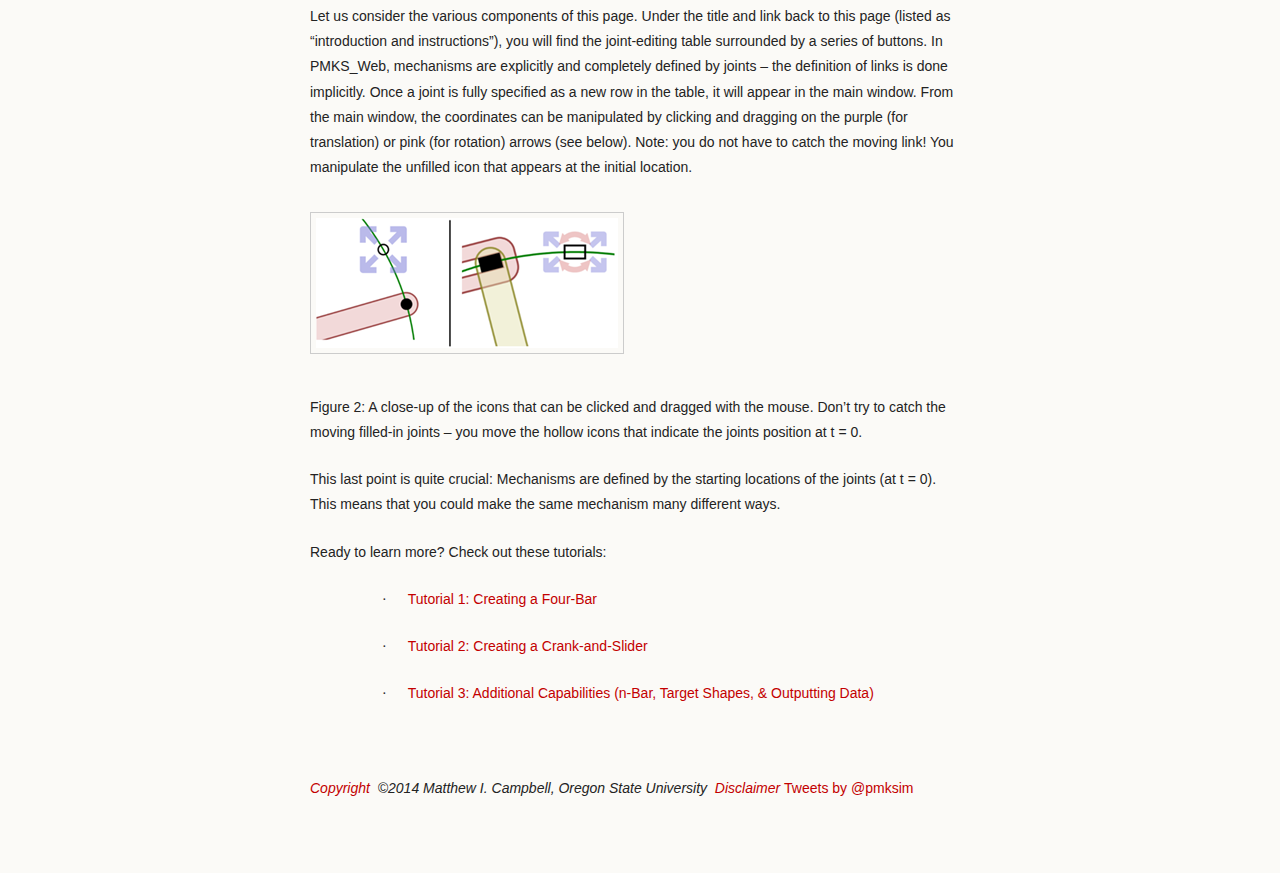
==== commit adbb57d2: "Update index.html" ====
--- a/index.html
+++ b/index.html
@@ -60,7 +60,7 @@
   locally: the webpage (pmks.html), and the binary file (<span >PMKS.xap</span>).</p>
 		<h2>Examples<o:p></o:p></h2>
 		<p>Here are some of the mechanisms created to date.</p>
-		<table Table border=0 cellpadding=0 width="100%"
+		<table border=1 cellpadding=0 width="100%"
    style='width:100.0%;'>
 			<tr>
 				<td width=296 style='width:222.0pt;padding:.75pt .75pt .75pt .75pt'>
@@ -140,7 +140,7 @@
 			<tr>
 				<td width=296 style='width:222.0pt;padding:.75pt .75pt .75pt .75pt'>
 				<p >
-				<a href="http://people.oregonstate.edu/~campmatt/pmks/pmks.html?set=f0.5&amp;ts=M-77 -95h-60v4M-162 -22v60h4M0 106v60h4&amp;mech=ground input R -58.6 14 0 tfff|input lid R 0 106 0 tfff|lid output R 0 166 0 tfff|output ground R 0 0 0 tfff|">
+				<a href="pmks/pmks.html?set=f0.5&amp;ts=M-77 -95h-60v4M-162 -22v60h4M0 106v60h4&amp;mech=ground input R -58.6 14 0 tfff|input lid R 0 106 0 tfff|lid output R 0 166 0 tfff|output ground R 0 0 0 tfff|">
 				four-bar with positions</a></p>
 				</td>
 				<td width=246 style='width:184.5pt;padding:.75pt .75pt .75pt .75pt'>
@@ -208,7 +208,9 @@
 State University&nbsp; </span> </em> <a href="http://oregonstate.edu/disclaimer"><em>
 		<span class="auto-style3">Disclaimer</span></em></a> 
 
-		
+	            <a class="twitter-timeline"  href="https://twitter.com/pmksim" data-widget-id="607624908982460416">Tweets by @pmksim</a>
+            <script>!function(d,s,id){var js,fjs=d.getElementsByTagName(s)[0],p=/^http:/.test(d.location)?'http':'https';if(!d.getElementById(id)){js=d.createElement(s);js.id=id;js.src=p+"://platform.twitter.com/widgets.js";fjs.parentNode.insertBefore(js,fjs);}}(document,"script","twitter-wjs");</script>
+          	
    </section>
       <footer>
         <p><small>Hosted on <a href="https://pages.github.com">GitHub Pages</a> using the Dinky theme</small></p>
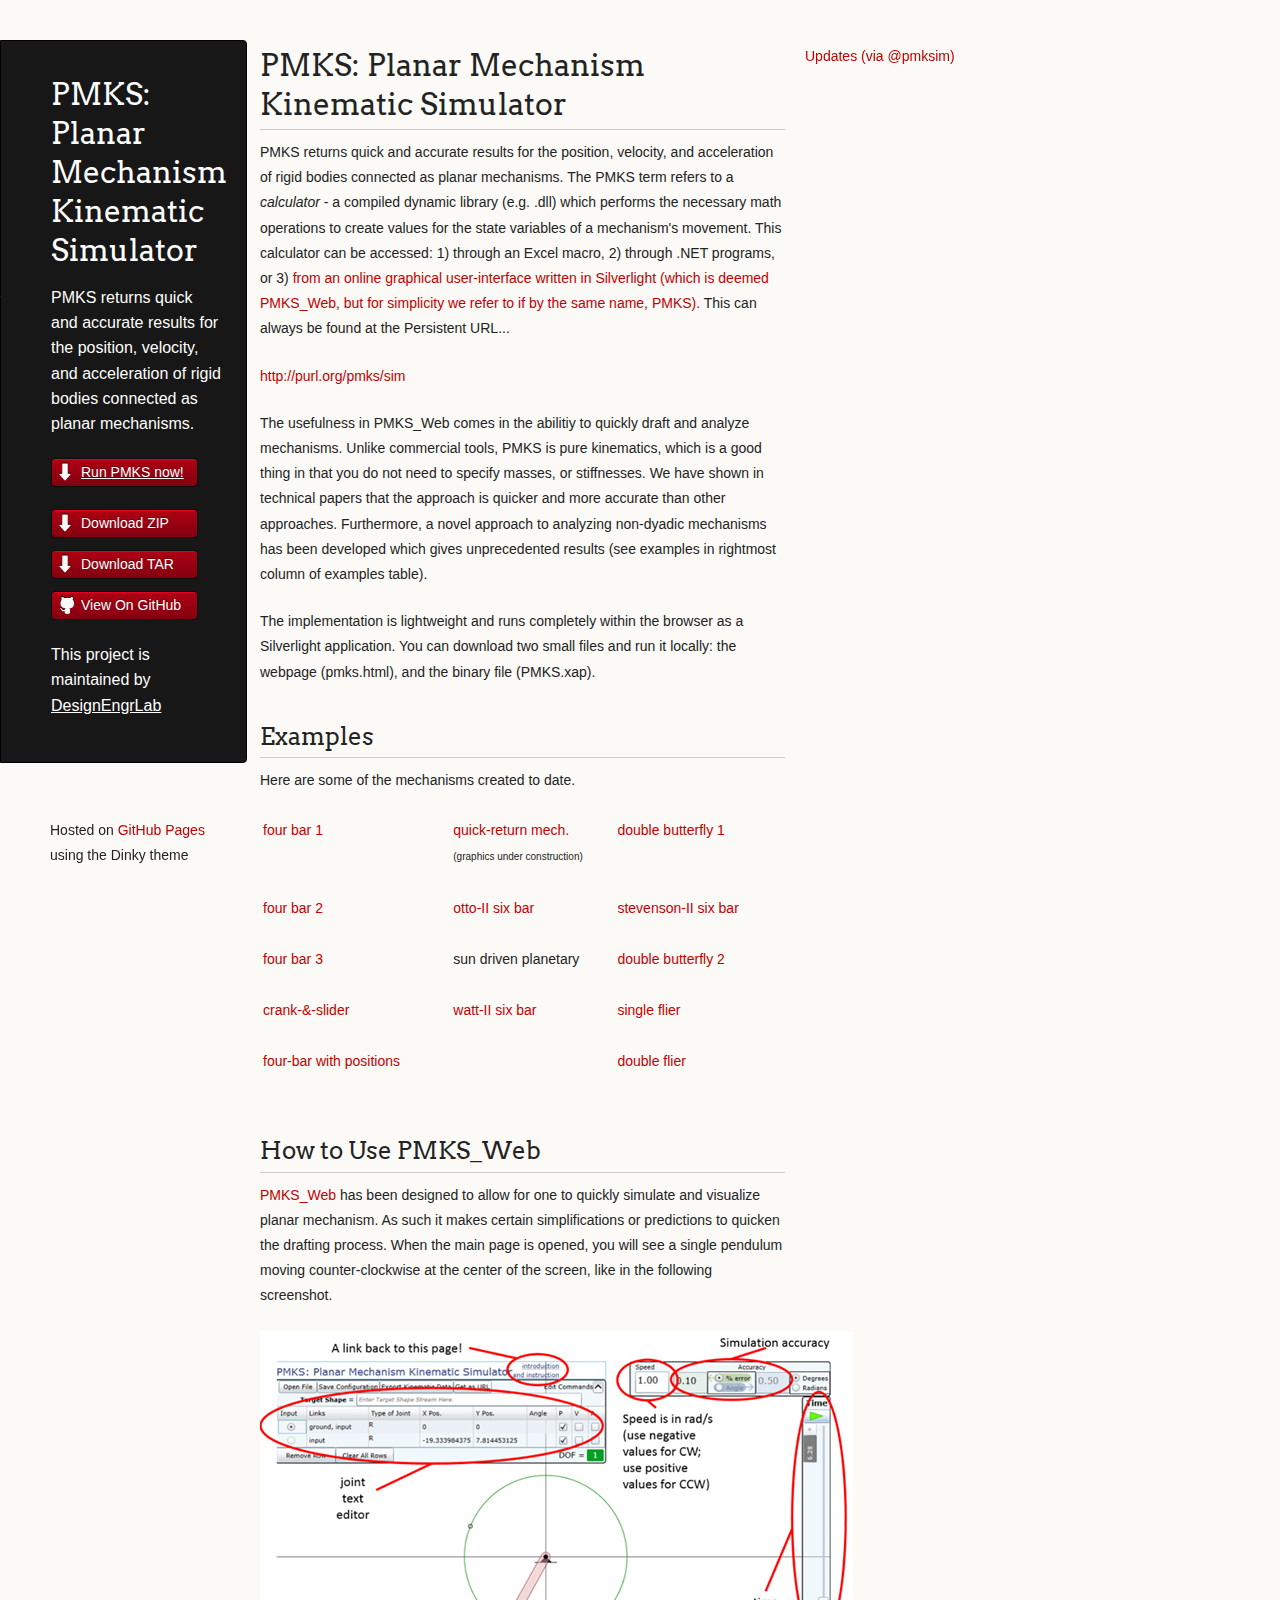
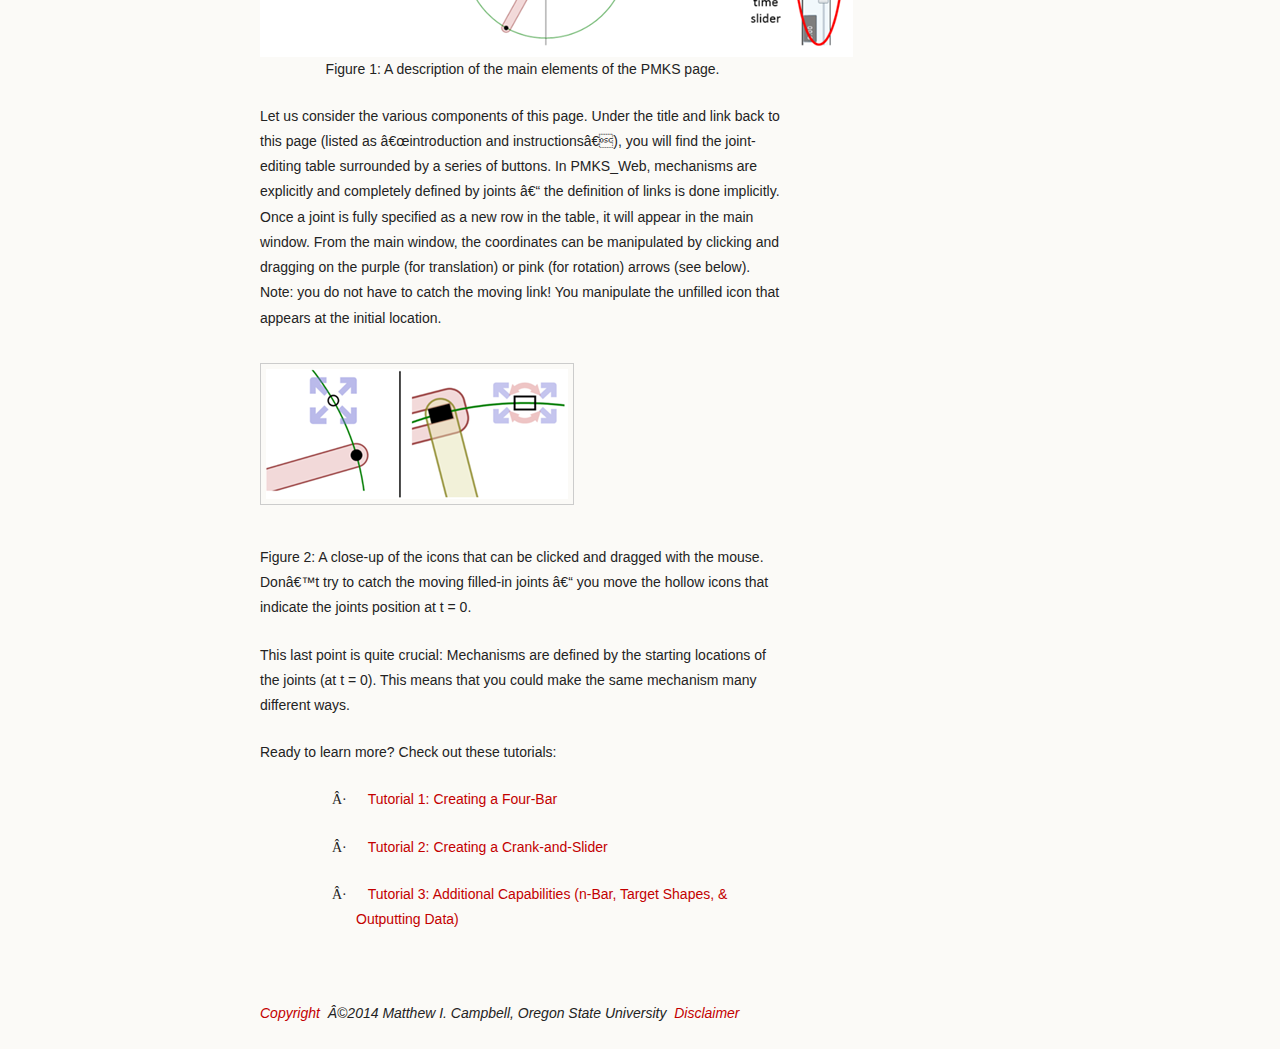
==== commit c21b3532: "updated with twitter feed" ====
--- a/index.html
+++ b/index.html
@@ -165,11 +165,11 @@
 		<i>Figure
   1: A description of the main elements of the PMKS page.<o:p></o:p></i></p>
 		<p>Let us consider the various components of this page. Under the title and
-  link back to this page (listed as “introduction and instructions”), you will
+  link back to this page (listed as â€œintroduction and instructionsâ€), you will
   find the joint-editing table surrounded by a series of buttons. In 
 		<span
   >PMKS_Web</span>, mechanisms are explicitly and completely
-  defined by joints – the <b>definition of
+  defined by joints â€“ the <b>definition of
   links is done implicitly</b>. Once a joint is fully specified as a new row in
   the table, it will appear in the main window. From the main window, the
   coordinates can be manipulated by clicking and dragging on the purple (for
@@ -180,7 +180,7 @@
 			<img  
   src="images/moveIcon.png"><![endif]><i><br>Figure
   2: A close-up of the icons that can be clicked and dragged with the mouse.
-  Don’t try to catch the moving filled-in joints – you move the hollow icons
+  Donâ€™t try to catch the moving filled-in joints â€“ you move the hollow icons
   that indicate the joints position at t = 0.</i></div>
 		</p>
 		<p >This last point is quite crucial: Mechanisms are defined by the starting
@@ -189,29 +189,37 @@
 		<p >Ready to learn more? Check out these tutorials: </p>
 		<p style='margin-left:1.0in;text-indent:-.25in;' >
 		<span
-  style='font-family:Symbol;'>·<span style='font:7.0pt "Times New Roman"'>&nbsp;&nbsp;&nbsp;&nbsp;&nbsp;&nbsp;&nbsp;&nbsp;
+  style='font-family:Symbol;'>Â·<span style='font:7.0pt "Times New Roman"'>&nbsp;&nbsp;&nbsp;&nbsp;&nbsp;&nbsp;&nbsp;&nbsp;
   	  </span></span><a href="tutorial1.htm">Tutorial
   1: Creating a Four-Bar</a> </p>
 		<p style='margin-left:1.0in;text-indent:-.25in;' >
 		<span
-  style='font-family:Symbol;'>·<span style='font:7.0pt "Times New Roman"'>&nbsp;&nbsp;&nbsp;&nbsp;&nbsp;&nbsp;&nbsp;&nbsp;
+  style='font-family:Symbol;'>Â·<span style='font:7.0pt "Times New Roman"'>&nbsp;&nbsp;&nbsp;&nbsp;&nbsp;&nbsp;&nbsp;&nbsp;
   	  </span></span><a href="tutorial2.htm">Tutorial
   2: Creating a Crank-and-Slider</a></p>
 		<p style='margin-left:1.0in;text-indent:-.25in;' >
 		<span
-  style='font-family:Symbol;'>·<span style='font:7.0pt "Times New Roman"'>&nbsp;&nbsp;&nbsp;&nbsp;&nbsp;&nbsp;&nbsp;&nbsp;
+  style='font-family:Symbol;'>Â·<span style='font:7.0pt "Times New Roman"'>&nbsp;&nbsp;&nbsp;&nbsp;&nbsp;&nbsp;&nbsp;&nbsp;
   	  </span></span><a href="tutorial3.htm">Tutorial
   3: Additional Capabilities (n-Bar, Target Shapes, &amp; Outputting Data)</a></p>
 		<p style='margin-left:1.0in;text-indent:-.25in;' >
 		&nbsp;</p><p class="auto-style1" ><a href="http://oregonstate.edu/copyright">
-		<em><span class="auto-style3">Copyright</span></em></a><em><span class="auto-style3">&nbsp; ©2014 Matthew I. Campbell,  Oregon 
+		<em><span class="auto-style3">Copyright</span></em></a><em><span class="auto-style3">&nbsp; Â©2014 Matthew I. Campbell,  Oregon 
 State University&nbsp; </span> </em> <a href="http://oregonstate.edu/disclaimer"><em>
 		<span class="auto-style3">Disclaimer</span></em></a> 
-
-	            <a class="twitter-timeline"  href="https://twitter.com/pmksim" data-widget-id="607624908982460416">Tweets by @pmksim</a>
+   </section>
+	
+         <twittertimeline>
+
+	            <a class="twitter-timeline"  
+	            href="https://twitter.com/pmksim" 
+	            data-widget-id="607624908982460416"
+	            data-chrome="nofooter noborders"
+	            data-tweet-limit="20"
+	            >Updates (via @pmksim)
+	            </a>
             <script>!function(d,s,id){var js,fjs=d.getElementsByTagName(s)[0],p=/^http:/.test(d.location)?'http':'https';if(!d.getElementById(id)){js=d.createElement(s);js.id=id;js.src=p+"://platform.twitter.com/widgets.js";fjs.parentNode.insertBefore(js,fjs);}}(document,"script","twitter-wjs");</script>
-          	
-   </section>
+           </twittertimeline>  
       <footer>
         <p><small>Hosted on <a href="https://pages.github.com">GitHub Pages</a> using the Dinky theme</small></p>
       </footer>
--- a/stylesheets/styles.css
+++ b/stylesheets/styles.css
@@ -12,7 +12,7 @@
 fieldset, form, label, legend,
 table, caption, tbody, tfoot, thead, tr, th, td,
 article, aside, canvas, details, embed,
-figure, figcaption, footer, header, hgroup,
+figure, figcaption, footer, header, twittertimeline, hgroup,
 menu, nav, output, ruby, section, summary,
 time, mark, audio, video {
   margin: 0;
@@ -186,6 +186,7 @@
 .wrapper {
   width:960px;
 }
+
 
 
 /* Header */
@@ -295,9 +296,17 @@
 /* Section - for main page content */
 
 section {
-  width:650px;
-  float:right;
-  padding-bottom:50px;
+  width:525px;
+  float:left;
+  padding-left: 260px
+  }
+   
+ /* Twitter Timeline */
+
+twittertimeline {
+  width:300px;
+  position:fixed;
+  	padding: 34px 2px 2px 20px;
 }
 
 
@@ -308,7 +317,7 @@
   float:left;
   position:fixed;
   bottom:10px;
-	padding-left: 50px;
+  padding-left: 50px;
 }
 
 @media print, screen and (max-width: 960px) {
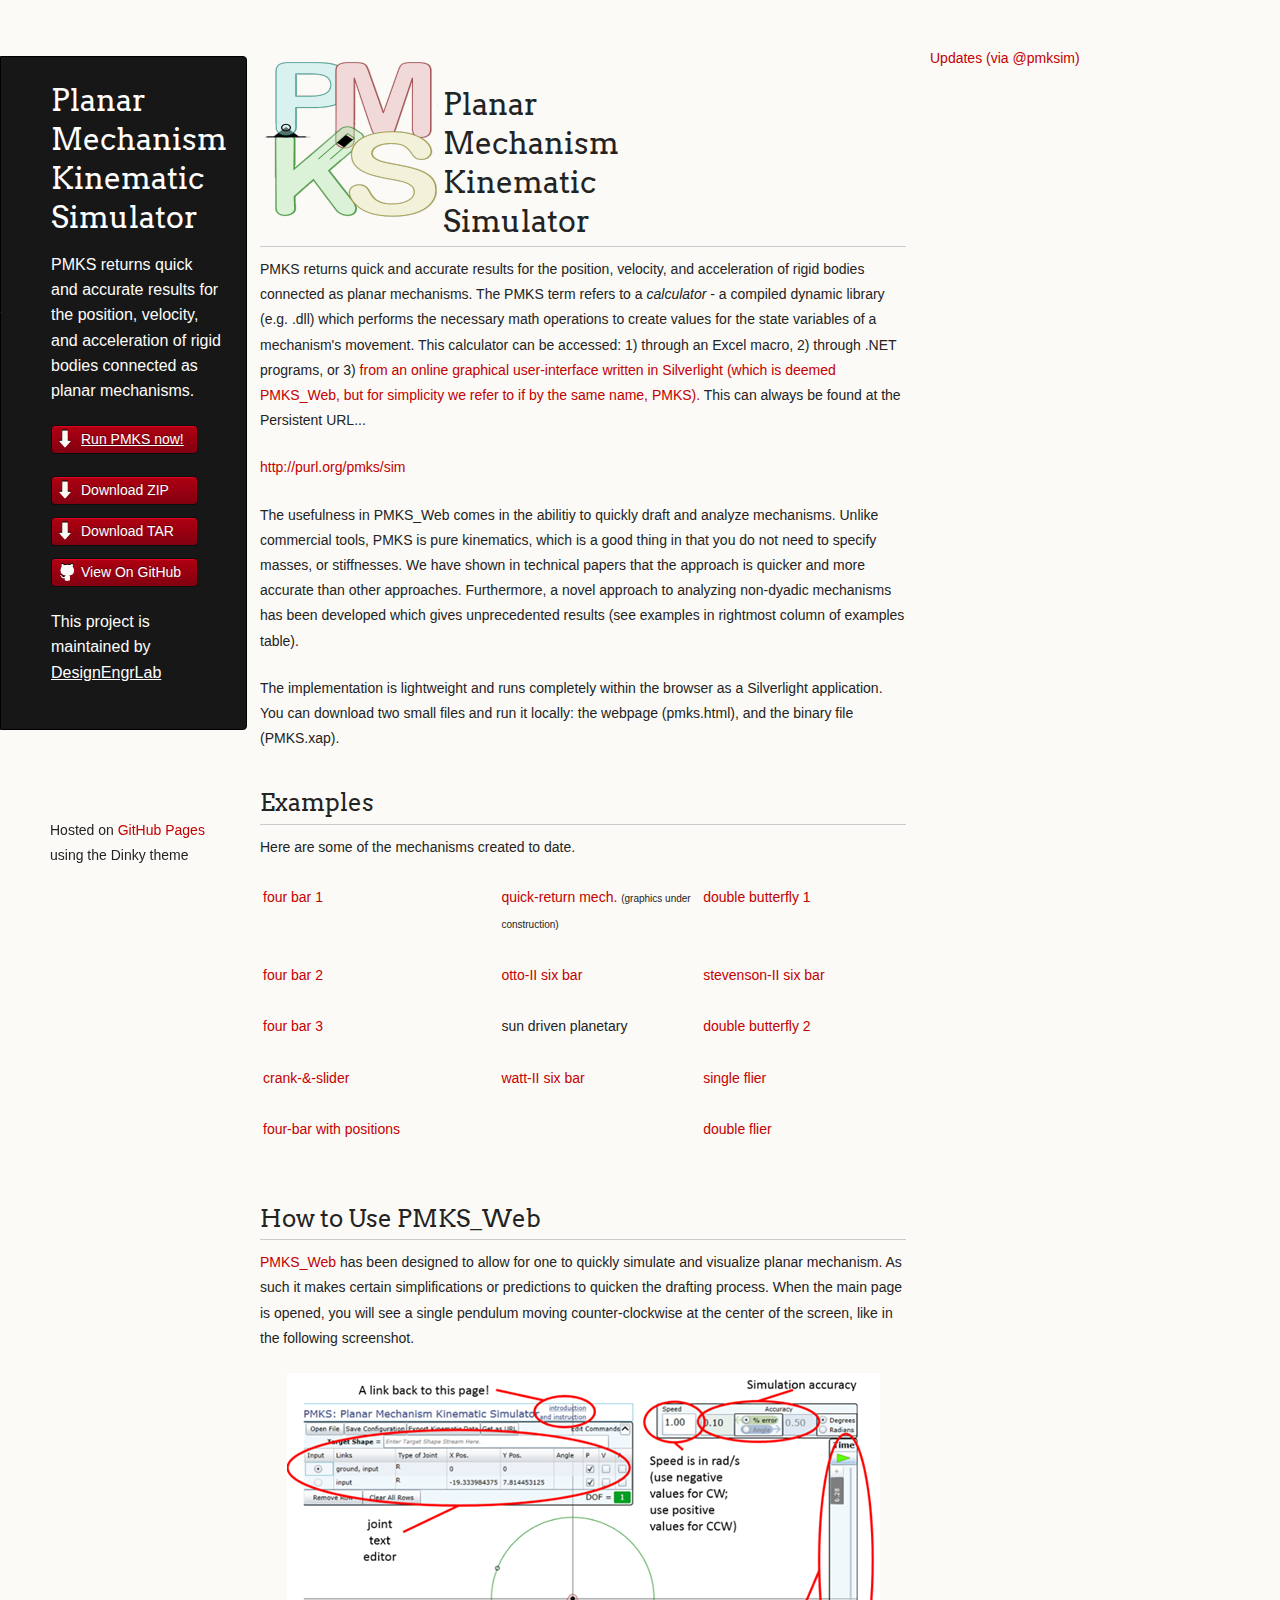
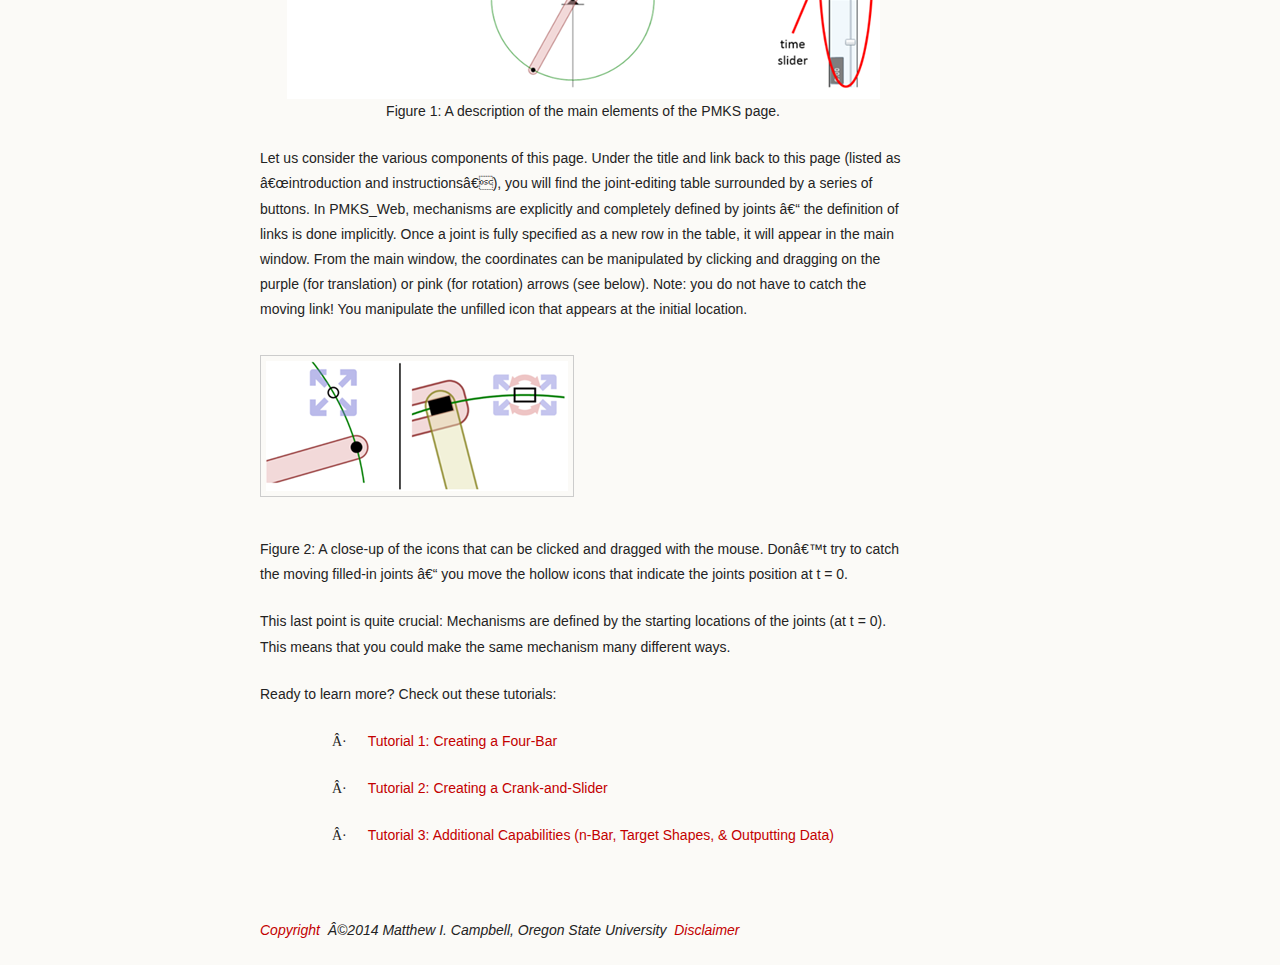
==== commit 0a5db6d0: "fixed margins etc." ====
--- a/index.html
+++ b/index.html
@@ -12,11 +12,16 @@
     <!--[if lt IE 9]>
     <script src="//html5shiv.googlecode.com/svn/trunk/html5.js"></script>
     <![endif]-->
+    <style type="text/css">
+	.auto-style1 {
+		border-width: 0px;
+	}
+	</style>
   </head>
   <body>
     <div class="wrapper">
       <header>
-        <h1 class="header">PMKS: Planar Mechanism Kinematic Simulator</h1>
+        <h1 class="header"> Planar Mechanism Kinematic Simulator</h1>
         <p class="header">PMKS returns quick and accurate results for the position, velocity, and acceleration of rigid bodies connected as planar mechanisms.</p>
 
         <ul>
@@ -32,9 +37,22 @@
 
 
       </header>
+               <twittertimeline>
+
+	            <a class="twitter-timeline"  
+	            href="https://twitter.com/pmksim" 
+	            data-widget-id="607624908982460416"
+	            data-chrome="nofooter noborders"
+	            data-tweet-limit="20"
+	            >Updates (via @pmksim)
+	            </a>
+            <script>!function(d,s,id){var js,fjs=d.getElementsByTagName(s)[0],p=/^http:/.test(d.location)?'http':'https';if(!d.getElementById(id)){js=d.createElement(s);js.id=id;js.src=p+"://platform.twitter.com/widgets.js";fjs.parentNode.insertBefore(js,fjs);}}(document,"script","twitter-wjs");</script>
+           </twittertimeline>  
+
       <section>
-     <h1>PMKS: Planar
-Mechanism Kinematic Simulator<o:p></o:p></h1>
+     
+	 <img alt="PMKS logo" height="159" longdesc="PMKS: planar mechanism kinematic simulator" src="images/PMKSLogo.png" style="float: left" width="173" class="auto-style1">
+		<h1> <br>Planar<br>Mechanism <br>Kinematic<br>Simulator<br></h1>
 		<p>PMKS returns quick and accurate results for the position, velocity, and
   acceleration of rigid bodies connected as planar mechanisms. The PMKS term
   refers to a <em>calculator</em> - a compiled dynamic library (e.g. .<span
@@ -209,17 +227,6 @@
 		<span class="auto-style3">Disclaimer</span></em></a> 
    </section>
 	
-         <twittertimeline>
-
-	            <a class="twitter-timeline"  
-	            href="https://twitter.com/pmksim" 
-	            data-widget-id="607624908982460416"
-	            data-chrome="nofooter noborders"
-	            data-tweet-limit="20"
-	            >Updates (via @pmksim)
-	            </a>
-            <script>!function(d,s,id){var js,fjs=d.getElementsByTagName(s)[0],p=/^http:/.test(d.location)?'http':'https';if(!d.getElementById(id)){js=d.createElement(s);js.id=id;js.src=p+"://platform.twitter.com/widgets.js";fjs.parentNode.insertBefore(js,fjs);}}(document,"script","twitter-wjs");</script>
-           </twittertimeline>  
       <footer>
         <p><small>Hosted on <a href="https://pages.github.com">GitHub Pages</a> using the Dinky theme</small></p>
       </footer>
--- a/stylesheets/styles.css
+++ b/stylesheets/styles.css
@@ -184,7 +184,7 @@
 
 /* Wrapper */
 .wrapper {
-  width:960px;
+  /*width:960px;*/
 }
 
 
@@ -204,8 +204,8 @@
 	-moz-border-radius-bottomright: 4px;
 	border-top-right-radius: 4px;
 	border-bottom-right-radius: 4px;
-	padding: 34px 25px 22px 50px;
-	margin: 30px 25px 0 0;
+	padding: 24px 25px 22px 50px;
+	margin: 10px 25px 0 0;
 	-webkit-font-smoothing: antialiased;
 }
 
@@ -296,17 +296,21 @@
 /* Section - for main page content */
 
 section {
-  width:525px;
-  float:left;
-  padding-left: 260px
+ /* width:500px;*/
+ width:auto;
+  /*float:left;*/
+  padding-left: 260px;
+  padding-right:324px;
+    top:24px;
   }
    
  /* Twitter Timeline */
 
 twittertimeline {
+float:right;
   width:300px;
-  position:fixed;
-  	padding: 34px 2px 2px 20px;
+  right:12px;  
+  top:48px;
 }
 
 
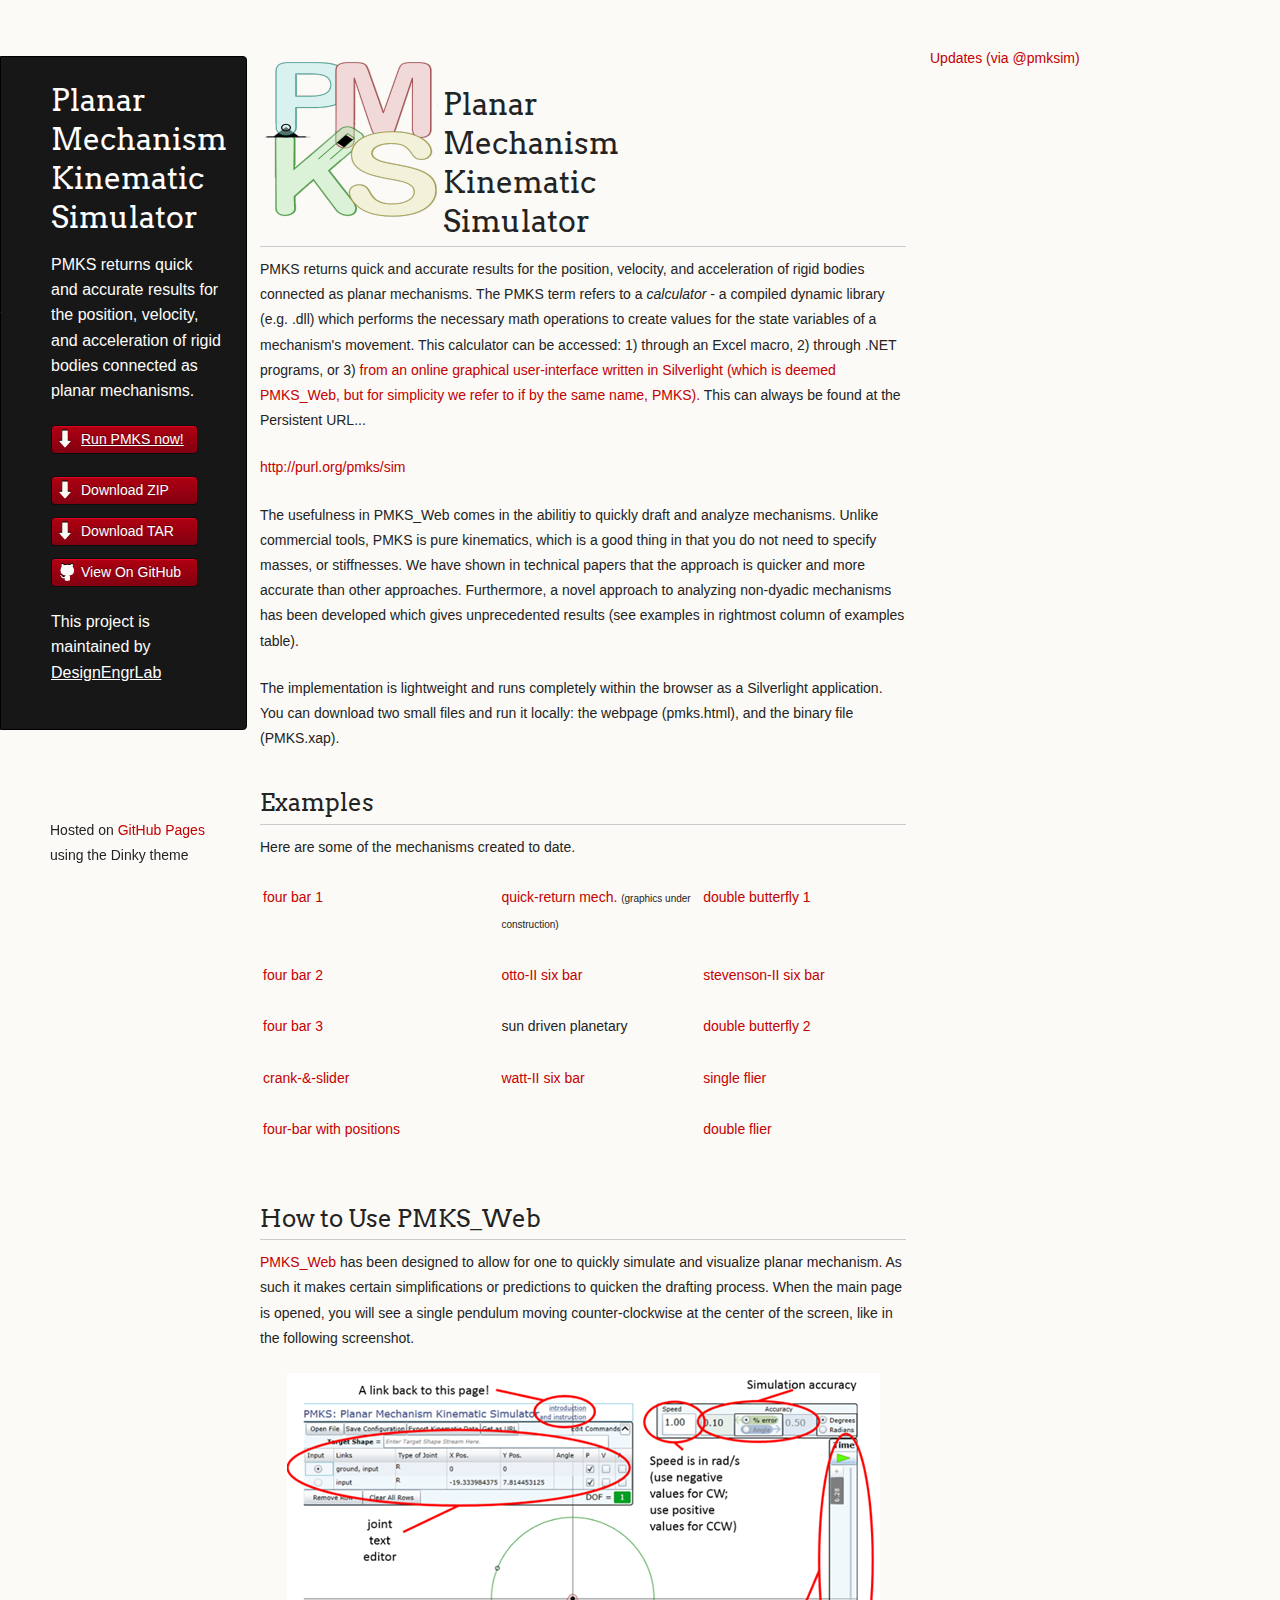
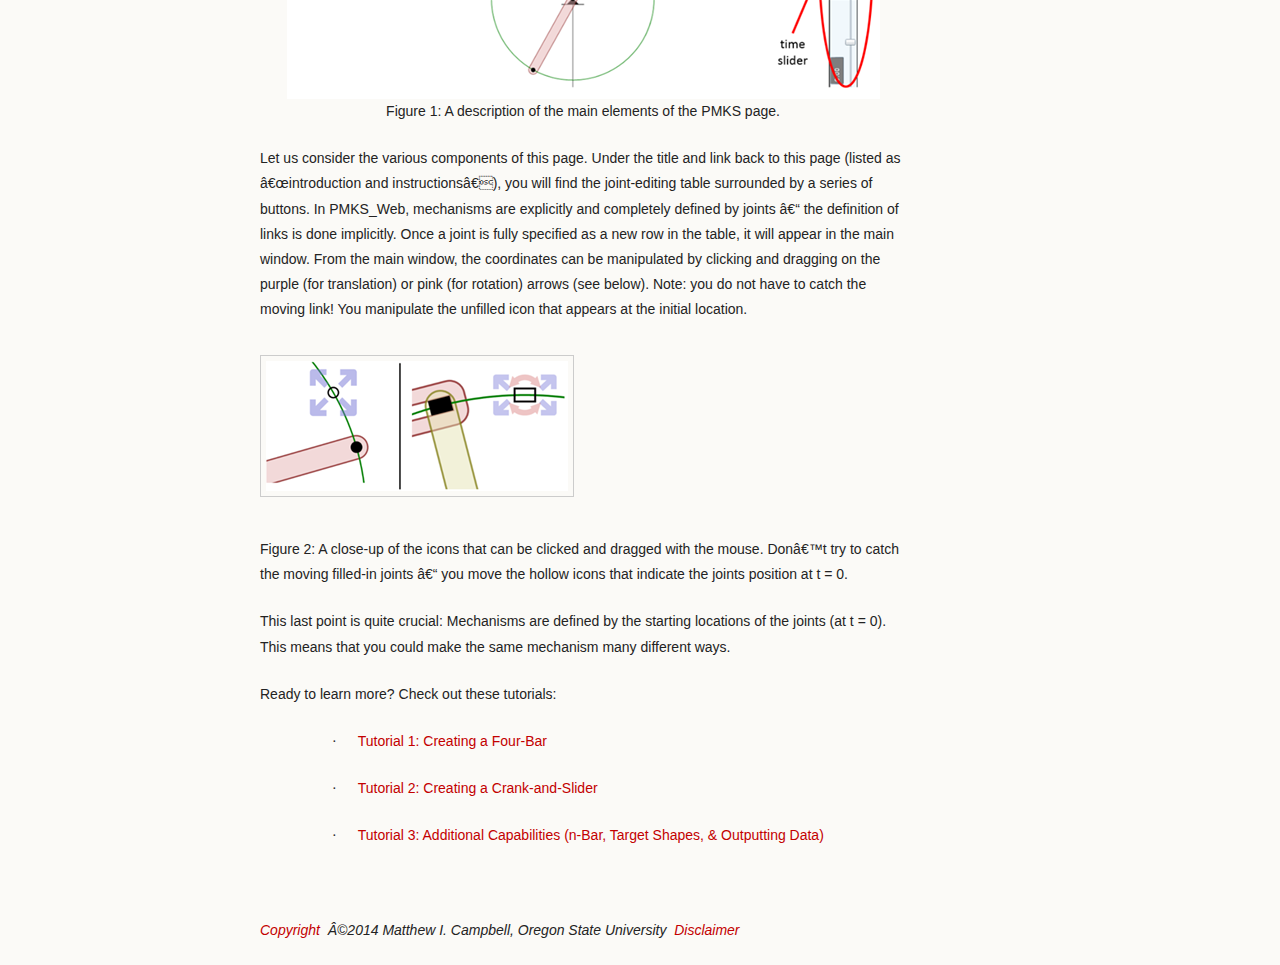
==== commit 2e01b9e6: "Update index.html" ====
--- a/index.html
+++ b/index.html
@@ -207,17 +207,17 @@
 		<p >Ready to learn more? Check out these tutorials: </p>
 		<p style='margin-left:1.0in;text-indent:-.25in;' >
 		<span
-  style='font-family:Symbol;'>Â·<span style='font:7.0pt "Times New Roman"'>&nbsp;&nbsp;&nbsp;&nbsp;&nbsp;&nbsp;&nbsp;&nbsp;
+  style='font-family:Symbol;'>·<span style='font:7.0pt "Times New Roman"'>&nbsp;&nbsp;&nbsp;&nbsp;&nbsp;&nbsp;&nbsp;&nbsp;
   	  </span></span><a href="tutorial1.htm">Tutorial
   1: Creating a Four-Bar</a> </p>
 		<p style='margin-left:1.0in;text-indent:-.25in;' >
 		<span
-  style='font-family:Symbol;'>Â·<span style='font:7.0pt "Times New Roman"'>&nbsp;&nbsp;&nbsp;&nbsp;&nbsp;&nbsp;&nbsp;&nbsp;
+  style='font-family:Symbol;'>·<span style='font:7.0pt "Times New Roman"'>&nbsp;&nbsp;&nbsp;&nbsp;&nbsp;&nbsp;&nbsp;&nbsp;
   	  </span></span><a href="tutorial2.htm">Tutorial
   2: Creating a Crank-and-Slider</a></p>
 		<p style='margin-left:1.0in;text-indent:-.25in;' >
 		<span
-  style='font-family:Symbol;'>Â·<span style='font:7.0pt "Times New Roman"'>&nbsp;&nbsp;&nbsp;&nbsp;&nbsp;&nbsp;&nbsp;&nbsp;
+  style='font-family:Symbol;'>·<span style='font:7.0pt "Times New Roman"'>&nbsp;&nbsp;&nbsp;&nbsp;&nbsp;&nbsp;&nbsp;&nbsp;
   	  </span></span><a href="tutorial3.htm">Tutorial
   3: Additional Capabilities (n-Bar, Target Shapes, &amp; Outputting Data)</a></p>
 		<p style='margin-left:1.0in;text-indent:-.25in;' >
